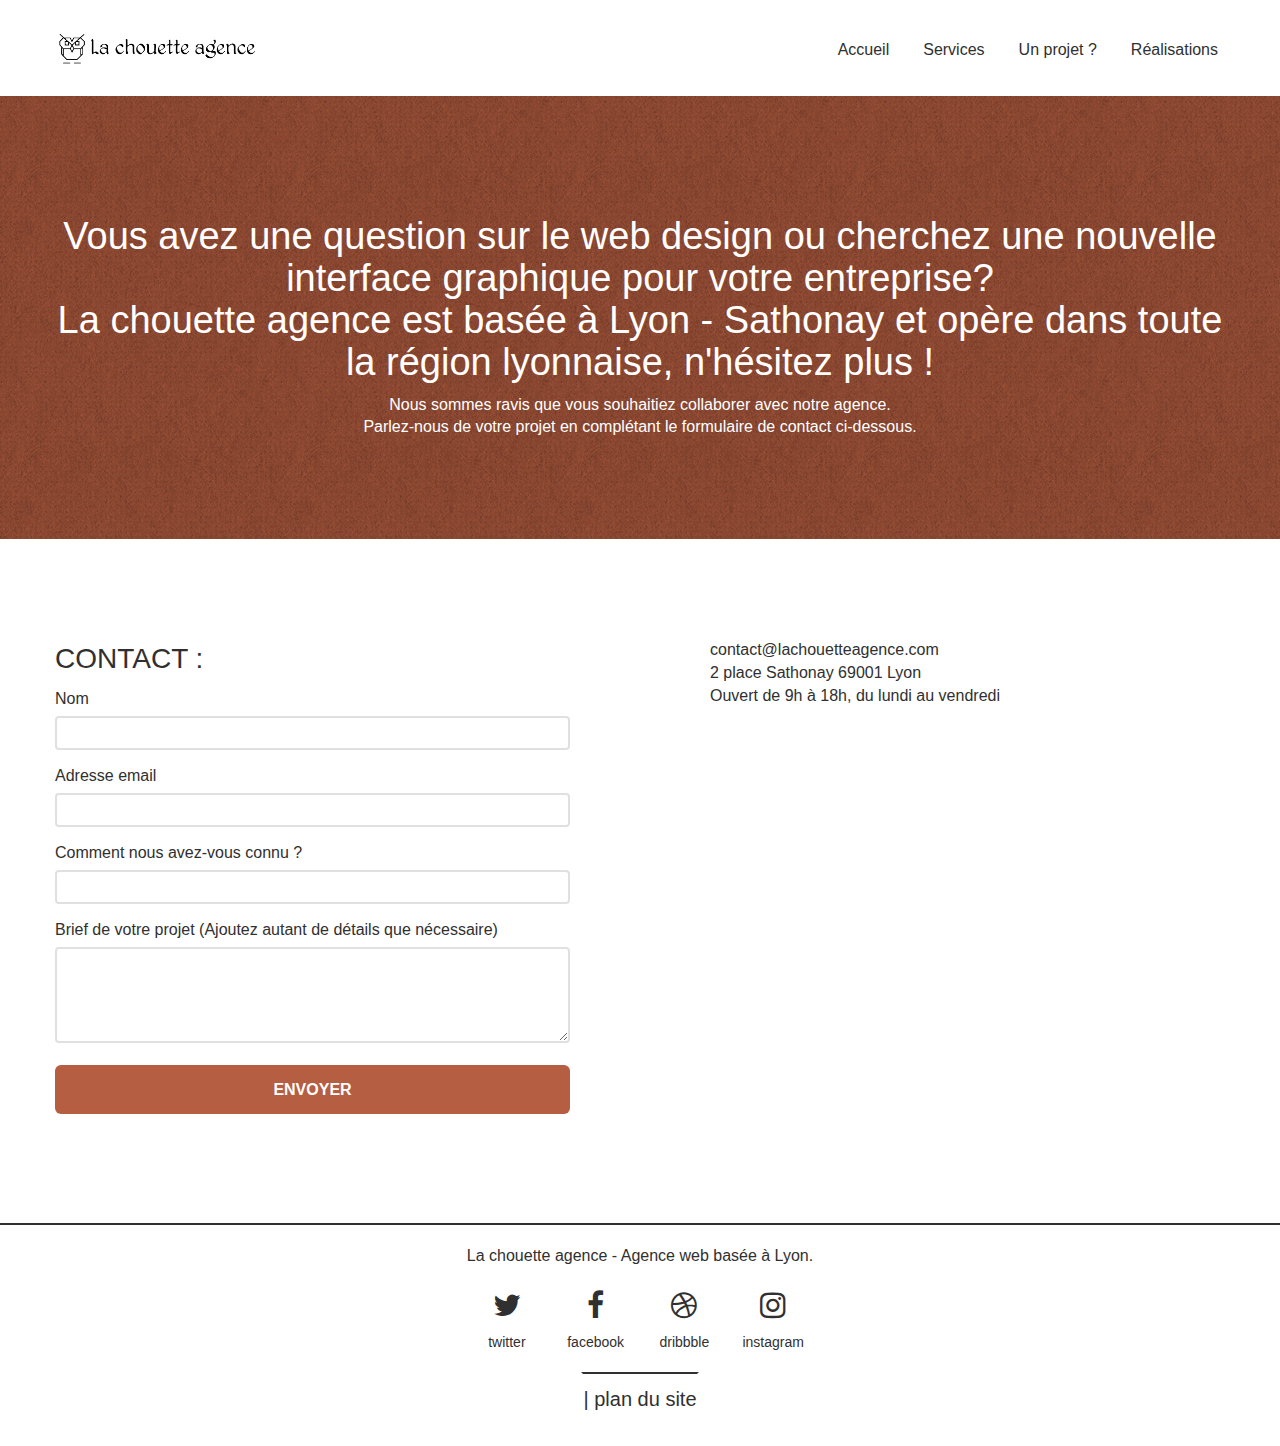
==== contact.html @ 2b58753a "responsive of social media icons in the footer" ====
<!doctype html>
<html lang="fr">
<head>
	<meta charset="utf-8">
	<meta name="description" content="Votre entreprise de web design à lyon - l'agence d'experts en communication graphique basée à Lyon Sathonay">
	<meta property="og:title" content="La Chouette Agence" />
	<meta name="viewport" content="width=device-width, initial-scale=1.0, viewport-fit=cover">
	<link rel="shortcut icon" type="image/png" href="favicon.jpg">
	
	<!--<link rel="canonical" href="">-->

	<link rel="stylesheet" type="text/css" href="./css/bootstrap.min.css">
	<link rel="stylesheet" type="text/css" href="style.min.css">
	<link rel="stylesheet" type="text/css" href="./css/font-awesome.css">
	<link rel="stylesheet" type="text/css" href="./css/et-line.css">


	<script src="./js/jquery-2.1.0.min.js" defer></script>
	<script src="./js/bootstrap.min.js" defer></script>
	<script src="./js/blocs.min.js" defer></script>
	<script src="./js/jquery.touchSwipe.min.js" defer></script>
	<script src="./js/gmaps.min.js" defer></script>
	<script src="./js/jqBootstrapValidation.min.js" defer></script>
	<script src="./js/formHandler.min.js" defer></script>

	<title>La chouette Agence - web design Lyon Sathonay - contact</title>
    
<!-- Analytics -->
<!-- Global site tag (gtag.js) - Google Analytics -->
<script async src="https://www.googletagmanager.com/gtag/js?id=UA-196522790-1"></script>
<script>
  window.dataLayer = window.dataLayer || [];
  function gtag(){dataLayer.push(arguments);}
  gtag('js', new Date());

  gtag('config', 'UA-196522790-1');
</script>
<!-- Analytics END -->
    
</head>
<body>
	<!-- Principal conteneur -->
	<div class="page-container">
		
		<!-- bloc-0 -->
		<div class="bloc bgc-white l-bloc " id="bloc-0">
			<div class="container bloc-sm">
				<nav class="navbar row">
					<div class="navbar-header">
						<a class="navbar-brand focused" href="index.html"><img src="img/la-chouette-agence.png" alt="logo de La chouette agence" height="40" /></a>
						<button id="nav-toggle" type="button" class="ui-navbar-toggle navbar-toggle" data-toggle="collapse" data-target=".navbar-1">
							<span class="sr-only">Toggle navigation</span><span class="icon-bar"></span><span class="icon-bar"></span><span class="icon-bar"></span>
						</button>
					</div>
					<div class="collapse navbar-collapse navbar-1 special-dropdown-nav">
						<ul class="site-navigation nav navbar-nav">
							<li>
								<a class="focused" href="index.html" nofollow>Accueil</a> <!--/*et non index.html*/-->
							</li>
							<li>
								<a class="focused" href="index.html#services" nofollow>Services</a> <!--changer class-->
							</li>
							<li>
								<a class="focused" href="index.html#bloc-3-what-i-do" nofollow>Un projet ?</a> <!--changer class-->
							</li>
							<li>
								<a class="focused" href="index.html#realisations" nofollow>Réalisations</a> <!--changer class-->
							</li>
						</ul>
					</div>
				</nav>
			</div>
		</div>
		<!-- bloc-0 END -->

		<!-- bloc-6 -->
		<div class="bloc bg-dots-bg bg-repeat bgc-atomic-tangerine--color d-bloc bloc-bg-texture texture-paper" id="bloc-6">
			<div class="container bloc-lg">
				<div class="row">
					<div class="col-sm-12">
						<h1 class="text-center hero-bloc-text tc-image">
							Vous avez une question sur le web design ou cherchez une nouvelle interface graphique pour votre entreprise?
							<br>
							La chouette agence est basée à Lyon - Sathonay et opère dans toute la région lyonnaise, n'hésitez plus !
						</h1>
						<p class="text-center mg-lg tc-image tight-width-whitespace">
							Nous sommes ravis que vous souhaitiez collaborer avec notre agence.<br>
							Parlez-nous de votre projet en complétant le formulaire de contact ci-dessous.
						</p>
					</div>
				</div>
			</div>
		</div>
		<!-- bloc-6 END -->

		<!-- bloc-7 -->
		<main class="main">
			<section class="bloc bgc-white l-bloc" id="bloc-7">
				<div class="container bloc-lg">
					<div class="row">
						<div class="formulaire-contact col-sm-6">
							<form id="form_1" novalidate success-msg="Your message has been sent." fail-msg="Sorry it seems that our mail server is not responding, Sorry for the inconvenience!">
								<h2 class="prise-contact">CONTACT :</h2>
								<div class="form-group">
									<label>
										Nom
									</label>
									<input id="name" class="form-control" required />
								</div>
								<div class="form-group">
									<label>
										Adresse email
									</label>
									<input id="email" class="form-control" type="email" required />
								</div>
								<div class="form-group">
									<label>
										Comment nous avez-vous connu ?
									</label>
									<input class="form-control" type="text" id="input_504" />
								</div>
								<div class="form-group">
									<label>
										Brief de votre projet (Ajoutez autant de détails que nécessaire)<br>
									</label><textarea id="message" class="form-control" rows="4" cols="50"
										required></textarea>
								</div> 
								<button class="bloc-button btn btn-lg btn-block cta-hero btn-atomic-tangerine"
									type="submit">
									Envoyer
								</button>
							</form>
						</div>
						<div class="info-adresse col-sm-6">
							<p>
								contact@lachouetteagence.com<br>2 place Sathonay 69001 Lyon<br>Ouvert de 9h à 18h, du lundi au vendredi<br>
							</p>
							<iframe src="https://www.google.com/maps/embed?pb=!1m14!1m8!1m3!1d11132.332545290648!2d4.8301673!3d45.7695241!3m2!1i1024!2i768!4f13.1!3m3!1m2!1s0x0%3A0x8c012cddde39e0c!2sLA%20chouette%20agence!5e0!3m2!1sfr!2sfr!4v1621764929685!5m2!1sfr!2sfr" width="400" height="400" style="border:0;" allowfullscreen="" loading="lazy"></iframe>
						</div>
					</div>
				</div>
			</section>
		</main>
		<!-- bloc-7 END -->

		<!-- ScrollToTop Button -->
		<a id="white" class="bloc-button btn btn-d scrollToTop" onclick="scrollToTarget('1')"><span class="fa fa-chevron-up"></span></a>
		<!-- ScrollToTop Button END-->


		<!-- Footer - bloc-8 -->
		<footer class="bloc bgc-atomic-tangerine d-bloc" id="bloc-8">
			<div class="container bloc-sm">
				<div class="row">
					<div class="col-sm-12">
						<p class="text-center">
							La chouette agence - Agence web basée à Lyon.<br>
						</p>
						<div class="row row-no-gutters social">
							<div class="col-sm-3">
								<div class="text-center">
									<a id="twitter" class="social" href="https://twitter.com/?lang=fr">
										<span class="fa fa-twitter icon-md"></span>twitter</a>
								</div>
							</div>
							<div class="col-sm-3">
								<div class="text-center">
									<a id="facebook" class="social" href="https://www.facebook.com/">
										<span class="fa fa-facebook icon-md"></span>facebook</a>
								</div>
							</div>
							<div class="col-sm-3">
								<div class="text-center">
									<a id="dribbble" class="social" href="https://dribbble.com/">
										<span class="fa fa-dribbble icon-md"></span>dribbble</a>
								</div>
							</div>
							<div class="col-sm-3">
								<div class="text-center">
									<a id="instagram" class="social" href="https://www.instagram.com/">
										<span class="fa fa-instagram icon-md"></span>instagram</a>
								</div>
							</div>
						</div>
						<div class="sitemap row"> <!--changer class-->
							<div class="col-sm-12"> <!--changer nb col-->
								<a id="sitemap" class="focused" href="https://dribbble.com/">| plan du site</a>
							</div>
						</div>
					</div>
				</div>
			</div>
		</footer>
		<!-- Footer - bloc-8 END -->

	</div>
	<!-- Principal conteneur END -->
    

</body>
</html>
---- style.min.css ----
body{margin:0;padding:0;background:#FFF;overflow-x:hidden;-webkit-font-smoothing:antialiased;-moz-osx-font-smoothing:grayscale}a,button{transition:all .3s ease-in-out;outline:none!important}a:hover{text-decoration:none;cursor:pointer}.focused{border:2px solid #fff;border-radius:10px}.focused:focus{border:2px solid #303030;border-radius:10px}#page-loading-blocs-notifaction{position:fixed;top:0;bottom:0;width:100%;z-index:100000;background:#FFF url(img/pageload-spinner.gif) no-repeat center center}.bloc{width:100%;clear:both;background:50% 50% no-repeat;padding:0 50px;-webkit-background-size:cover;-moz-background-size:cover;-o-background-size:cover;background-size:cover;position:relative}.bloc .container{padding-left:0;padding-right:0}.bloc-lg{padding:100px 50px}.formulaire-contact{padding-right:70px}.info-adresse{padding-left:70px}.bloc-md{padding:50px}.bloc-sm{padding:20px 50px}.bg-center,.bg-l-edge,.bg-r-edge,.bg-t-edge,.bg-b-edge,.bg-tl-edge,.bg-bl-edge,.bg-tr-edge,.bg-br-edge,.bg-repeat{-webkit-background-size:auto!important;-moz-background-size:auto!important;-o-background-size:auto!important;background-size:auto!important}.bg-repeat{background:repeat}.bg-t-edge{background:top no-repeat}.bloc-bg-texture::before{content:"";background-size:2px 2px;position:absolute;top:0;bottom:0;left:0;right:0}.texture-paper::before{background:url(img/texture-paper.png);background-size:280px 280px}.b-parallax{background-attachment:fixed}.d-bloc button:hover{color:rgba(255,255,255,.9)}.d-bloc .a-btn,.d-bloc .navbar a,.d-bloc .navbar-brand,.d-bloc a .icon-sm,.d-bloc a .icon-md,.d-bloc a .icon-lg,.d-bloc a .icon-xl,.d-bloc h1 a,.d-bloc h2 a,.d-bloc h3 a,.d-bloc h4 a,.d-bloc h5 a,.d-bloc h6 a,.d-bloc p a{color:#303030}.d-bloc .a-btn:hover,.d-bloc .navbar a:hover,.d-bloc .navbar-brand:hover,.d-bloc a:hover .icon-sm,.d-bloc a:hover .icon-md,.d-bloc a:hover .icon-lg,.d-bloc a:hover .icon-xl,.d-bloc h1 a:hover,.d-bloc h2 a:hover,.d-bloc h3 a:hover,.d-bloc h4 a:hover,.d-bloc h5 a:hover,.d-bloc h6 a:hover,.d-bloc p a:hover{color:#B65E41}.d-bloc a .icon-sm,.d-bloc a .icon-md,.d-bloc a .icon-lg,.d-bloc a .icon-xl{border:solid 2px transparent;border-radius:50%;padding:1rem}.d-bloc a .fa.fa-twitter{padding-right:11px;padding-left:11px}.d-bloc a .fa.fa-facebook{padding-right:16px;padding-left:16px}.d-bloc a .fa.fa-dribbble,.d-bloc a .fa.fa-instagram{padding-right:12px;padding-left:12px}footer{border-top:2px solid #303030}.sitemap .col-sm-12{display:flex;justify-content:center;font-size:20px;line-height:50px;margin-top:20px}#sitemap{color:#303030;border-top:2px solid #303030;border-radius:0}#sitemap:hover{font-weight:600;color:#B65E41;transition:all 300ms ease-in-out}.d-bloc a:hover .icon-sm,.d-bloc a:hover .icon-md,.d-bloc a:hover .icon-lg,.d-bloc a:hover .icon-xl{border:solid 2px;transition:300ms ease-in-out}.d-bloc a:focus .icon-sm,.d-bloc a:focus .icon-md,.d-bloc a:focus .icon-lg,.d-bloc a:focus .icon-xl{border:solid 2px;transition:300ms ease-in-out;color:#B65E41}.d-bloc .navbar-toggle .icon-bar{background:rgba(255,255,255,1)}.d-bloc .btn-wire,.d-bloc .btn-wire:hover{color:rgba(255,255,255,1);border-color:rgba(255,255,255,1)}.d-bloc .panel{color:rgba(0,0,0,.5)}.d-bloc .panel button:hover{color:rgba(0,0,0,.7)}.d-bloc .panel icon{border-color:rgba(0,0,0,.7)}.d-bloc .panel .divider-h span{border-color:rgba(0,0,0,.1)}.d-bloc .panel .a-btn{color:rgba(0,0,0,.6)}.d-bloc .panel .a-btn:hover{color:rgba(0,0,0,1)}.d-bloc .panel .btn-wire,.d-bloc .panel .btn-wire:hover{color:rgba(0,0,0,.7);border-color:rgba(0,0,0,.3)}.d-bloc .panel,.l-bloc{color:rgba(0,0,0,.5)}.d-bloc .panel button:hover,.l-bloc button:hover{color:rgba(0,0,0,.7)}.l-bloc .icon-round,.l-bloc .icon-square,.l-bloc .icon-rounded,.l-bloc .icon-semi-rounded-a,.l-bloc .icon-semi-rounded-b{border-color:rgba(0,0,0,.7)}.d-bloc .panel .divider-h span,.l-bloc .divider-h span{border-color:rgba(0,0,0,.1)}.d-bloc .panel .a-btn,.l-bloc .a-btn,.l-bloc .navbar a,.l-bloc .navbar-brand,.l-bloc a .icon-sm,.l-bloc a .icon-md,.l-bloc a .icon-lg,.l-bloc a .icon-xl,.l-bloc h1 a,.l-bloc h2 a,.l-bloc h3 a,.l-bloc h4 a,.l-bloc h5 a,.l-bloc h6 a,.l-bloc p a{color:rgba(0,0,0,.6)}.d-bloc .panel .a-btn:hover,.l-bloc .a-btn:hover,.l-bloc .navbar a:hover,.l-bloc .navbar-brand:hover,.l-bloc a:hover .icon-sm,.l-bloc a:hover .icon-md,.l-bloc a:hover .icon-lg,.l-bloc a:hover .icon-xl,.l-bloc h1 a:hover,.l-bloc h2 a:hover,.l-bloc h3 a:hover,.l-bloc h4 a:hover,.l-bloc h5 a:hover,.l-bloc h6 a:hover,.l-bloc p a:hover{color:rgba(0,0,0,1)}.l-bloc .navbar-toggle .icon-bar{color:rgba(0,0,0,.6)}.d-bloc .panel .btn-wire,.d-bloc .panel .btn-wire:hover,.l-bloc .btn-wire,.l-bloc .btn-wire:hover{color:rgba(0,0,0,.7);border-color:rgba(0,0,0,.3)}.voffset{margin-top:30px}.voffset-lg{margin-top:80px}.row-no-gutters{margin-right:0;margin-left:0}.row.row-no-gutters>[class^="col-"],.row.row-no-gutters>[class*=" col-"]{padding-right:0;padding-left:0}#bloc-1-hero h1{font-size:32px}.navbar{margin-bottom:0;z-index:1}.navbar-brand{height:auto;padding:3px 15px;font-size:25px;font-weight:400;font-weight:600;line-height:44px}.navbar-brand img{max-height:200px;margin:0 5px 0 0;display:inline-block;height:40px;border-bottom:#fff solid 3px}.navbar-brand img:hover{border-bottom:#000 solid 3px}.navbar-brand img[src$=svg]{min-width:100px}.nav-center .navbar-brand img{margin:0}.navbar .nav{padding-top:2px;margin-right:-16px;float:right;z-index:1}.navbar-nav li{border-bottom:solid 2px #fff}.navbar-nav li:hover{border-bottom:solid 2px}.nav>li{float:left;margin-top:4px;font-size:16px}.navbar-nav .open .dropdown-menu>li>a{text-align:inherit}.nav>li a:hover,.nav>li a:focus{background:transparent}.navbar-toggle{margin:10px 10px 0 0;border:0}.navbar-toggle:hover{background:transparent!important}.navbar-toggle .icon-bar{background-color:rgba(0,0,0,.5);width:26px}.nav-invert .navbar .nav{float:left}.nav-invert .navbar-header,.nav-invert .navbar-brand{float:right;position:relative;z-index:2}@media (min-width:768px){.site-navigation{position:absolute;top:50%;right:20px;transform:translate(0,-50%);-webkit-transform:translateY(-50%)}.nav>li .dropdown-menu a,.nav>li .dropdown-menu a:hover{color:#303030}.nav-invert .site-navigation{left:0;right:0}.nav-center{text-align:center}.nav-center .navbar-header{width:100%}.nav-center .navbar-header,.nav-center .navbar-brand,.nav-center .nav>li{float:none;display:inline-block}.nav-center .site-navigation{position:relative;width:100%;right:0;margin-right:0;margin-top:20px}.nav-center.mini-nav .navbar-toggle{float:none;margin:10px auto 0}}.nav>li>.dropdown a{background:none!important;display:block;padding:14px 15px}nav .caret{margin:0 5px}.dropdown-menu .dropdown-menu{top:-8px;left:100%}.dropdown-menu .dropmenu-flow-right{top:100%;left:0;margin-left:-1px;border-top-left-radius:0;border-top-right-radius:0}.dropdown-menu .dropdown span{border:4px solid #000;border-top-color:transparent;border-right-color:transparent;border-bottom-color:transparent;margin:6px -5px 0 0!important;float:right}.mg-md{margin-top:10px;margin-bottom:20px}#h2{font-size:28px;color:#B65E41!important;font-weight:600!important}#text-center{color:#B65E41!important;font-size:20px}.mg-lg{margin-top:10px;margin-bottom:40px}.btn{margin:0 5px 5px 0}.btn.pull-right{margin:0 0 5px 5px}.btn-d,.btn-d:hover,.btn-d:focus{color:#FFF;background:rgba(0,0,0,.3)}button{outline:none!important}.purpose{font-size:22px;margin:auto;width:65%}.quote{quotes:none;font-size:20px;font-style:italic;color:#303030}cite{font-style:normal;font-size:initial}.btn-rd{border-radius:40px}.btn-clean{border:1px solid rgba(0,0,0,.08);border-bottom-color:rgba(0,0,0,.1);text-shadow:0 1px 0 rgba(0,0,1,.1);box-shadow:0 1px 3px rgba(0,0,1,.25),inset 0 1px 0 0 rgba(255,255,255,.15)}.icon-md{font-size:30px!important}.icon-lg{font-size:60px!important}.sm-shadow{text-shadow:0 1px 2px rgba(0,0,0,.3)}.panel-sq,.panel-sq .panel-heading,.panel-sq .panel-footer{border-radius:0}.panel-rd{border-radius:30px}.panel-rd .panel-heading{border-radius:29px 29px 0 0}.panel-rd .panel-footer{border-radius:0 0 29px 29px}.form-control{border-color:rgba(0,0,0,.1);box-shadow:none}.scrollToTop{width:40px;height:40px;position:fixed;bottom:20px;right:20px;opacity:0;z-index:500;transition:all .3s ease-in-out;background-color:#B65E41;border:solid 2px #fff}.scrollToTop:hover{background-color:#EEC66C}.scrollToTop:focus{background-color:#EEC66C}.scrollToTop span{margin-top:6px}.showScrollTop{font-size:14px;opacity:1}a[data-lightbox]{position:relative;display:block;text-align:center}a[data-lightbox]:hover::before{content:"+";font-family:"HelveticaNeue-Light","Helvetica Neue Light","Helvetica Neue",Helvetica,Arial;font-size:32px;width:50px;height:50px;margin-left:-25px;border-radius:50%;background:rgba(0,0,0,.6);color:#FFF;font-weight:100;z-index:1;position:absolute;top:50%;transform:translateY(-50%);-webkit-transform:translateY(-50%)}a[data-lightbox]:hover img{opacity:.6;-webkit-animation-fill-mode:none;animation-fill-mode:none}a[data-lightbox]:focus img{opacity:.6;-webkit-animation-fill-mode:none;animation-fill-mode:none;border:#000 solid 5px}#lightbox-modal{display:flex;align-items:center}#lightbox-modal .modal-dialog{width:90%;max-width:900px;margin:0 auto 0}#lightbox-modal .modal-dialog img{max-height:90vh;margin:0 auto}.lightbox-caption{padding:20px;color:#FFF;background:rgba(0,0,0,.5);position:absolute;left:15px;right:15px;bottom:5px;text-align:center}.close-lightbox{color:#FFF;font-size:30px;position:absolute;top:20px;right:20px;z-index:20;background:rgba(0,0,0,.5);border:none;line-height:30px;padding:0 9px 5px;opacity:.3}.close-lightbox:hover,.next-lightbox:hover,.prev-lightbox:hover{opacity:1;color:#FFF}.next-lightbox,.prev-lightbox{font-size:20px;color:rgba(255,255,255,.9);background:rgba(0,0,0,.5);transition:all .2s ease-in-out;position:absolute;top:45%;z-index:1;opacity:.4}.next-lightbox{padding:6px 8px 1px 13px;right:25px}.prev-lightbox{padding:6px 13px 1px 10px;left:25px}.snapshot-lb .modal-body{padding-bottom:45px}.snapshot-lb .lightbox-caption{padding:0;color:rgba(0,0,0,.5);background:none}h1,h2,h3,h4,h5,h6,p,label,.btn,a{font-family:"helvetica";font-weight:400;color:#303030!important}.hero-bloc-text{font-size:38px}.hero-bloc-text-sub{font-size:36px}.statement-bloc-text{line-height:26px;font-style:italic;font-size:20px;text-align:center;font-weight:lighter;max-width:520px;margin:auto auto auto auto}p{font-size:16px}.prise-contact{margin:0 0 10px;color:#303030!important}.tight-width-whitespace{max-width:600px;margin:auto auto auto auto}.h1{font-size:20px;font-family:"Open Sans"}.cta-hero{margin-top:22px;color:#FFFFFF!important;text-transform:uppercase;padding:12px 28px 12px 28px;font-size:16px;font-weight:700}.social{max-width:355px;margin:auto auto auto auto}h2{font-size:28px;line-height:1.4em}h3{font-size:15px;text-transform:uppercase;font-weight:700;color:#303030!important}.med-width-whitespace{max-width:800px;margin:auto auto auto auto;box-shadow:0 0 0 #000}h1{color:#303030!important}h4{color:#303030!important}.icons{margin-bottom:14px;margin-top:24px}.white{color:#FFFFFF!important}#white{color:#ffffff!important}#white:hover{color:#303030!important}.portfolio-thumb{margin-bottom:24px}.portfolio-row{margin-bottom:44px;margin-top:50px}.portfolio-row .portfolio-thumb{margin:auto}.avatar{box-shadow:0 4px 9px rgba(0,0,0,.3)}.black-background{background-color:#000;padding:40px 40px 40px 40px}.grey-background{background-color:#303030;padding:40px 40px 40px 40px}.bold-link{font-weight:900;text-decoration:underline!important}.bgc-white{background-color:#FFF}.bgc-atomic-tangerine{background-color:#fff}.bgc-atomic-tangerine--color{background-color:#B65E41}.tc-white{color:#B65E41!important;font-weight:600}.tc-image{color:#fff!important}.btn-atomic-tangerine{background:#B65E41;color:#FFFFFF!important;border:solid 2px transparent}.btn-atomic-tangerine:hover{background:#EEC66C!important;color:#303030!important;border:solid 2px #fff}.btn-atomic-tangerine:focus{background:#EEC66C!important;color:#303030!important;border:solid 2px #fff}.ltc-white{color:#FFFFFF!important}.ltc-white:hover{color:#cccccc!important}.ltc-atomic-tangerine{color:#B65E41!important}.ltc-atomic-tangerine:hover{color:#B65E41!important}.icon-dark-slate-blue{color:#364577!important;border-color:#364577!important}.bg-dots-bg{background-image:url(img/dots-bg.png)}.bg-banniere{background-image:url(img/la-chouette-agence-banniere.jpg)}.bg-presentation{background-image:url(img/image-de-presentation.jpg)}#form_1{font-size:16px}#form_1 input,#form_1 textarea{border:2px solid #E0E0E0}#form_1 input:focus,#form_1 textarea:focus{box-shadow:inset 0 1px 1px 0 rgba(0,0,0,1),0 0 3px 3px rgba(27,117,188,.5)}@media (max-width:1024px){.bloc{padding-left:20px;padding-right:20px}.bloc.full-width-bloc,.bloc-tile-2.full-width-bloc .container,.bloc-tile-3.full-width-bloc .container,.bloc-tile-4.full-width-bloc .container{padding-left:0;padding-right:0}}@media (max-width:992px) and (min-width:768px){.navbar .nav{max-width:80%}.nav-center.navbar .nav{max-width:100%}}@media only screen and (min-width:768px) and (max-width:1024px) and (orientation:landscape){.b-parallax{background-attachment:scroll}}@media only screen and (min-width:1024px) and (max-width:1366px) and (-webkit-min-pixel-ratio:1.5){.b-parallax{background-attachment:scroll}}@media (max-width:991px){.container{width:100%}.b-parallax{background-attachment:scroll}.page-container,#hero-bloc{overflow-x:hidden;position:relative}.bloc{padding-left:constant(safe-area-inset-left);padding-right:constant(safe-area-inset-right)}.bloc-group,.bloc-group .bloc{display:block;width:100%}.bloc-fill-screen .fill-bloc-top-edge,.bloc-fill-screen .fill-bloc-bottom-edge{padding:0 20px;padding-left:constant(safe-area-inset-left);padding-right:constant(safe-area-inset-right)}}@media (max-width:767px){.page-container{overflow-x:hidden;position:relative}h1,h2,h3,h4,h5,h6,p,#disqus_thread{padding-left:10px!important;padding-right:10px!important}.b-parallax{background-attachment:scroll}.navbar .nav{padding-top:0;border-top:1px solid rgba(0,0,0,.2);float:none!important}.navbar.row{margin-left:0;margin-right:0}.site-navigation{position:inherit;transform:none;-webkit-transform:none;-ms-transform:none}.nav>li{margin-top:0;border-bottom:1px solid rgba(0,0,0,.1);background:rgba(0,0,0,.05);text-align:left;padding-left:15px;width:100%}.nav>li:hover{background:rgba(0,0,0,.08)}.dropdown .dropdown a .caret{float:none;margin:5px 0 0 10px!important;border:4px solid #000;border-bottom-color:transparent;border-right-color:transparent;border-left-color:transparent}#hero-bloc .navbar .nav{background:rgba(0,0,0,.8)}#hero-bloc .navbar .nav a{color:rgba(255,255,255,.6)}.hero{padding:50px 0}.hero-nav{left:-1px;right:-1px}.navbar-collapse{padding:0;overflow-x:hidden;-webkit-box-shadow:none;box-shadow:none}.navbar-brand img{max-height:40px;width:auto}.nav-invert .navbar-header{float:none;width:100%}.nav-invert .navbar-toggle{float:left;margin-left:10px}.bloc{padding-left:0;padding-right:0}.bloc-xxl,.bloc-xl,.bloc-lg{padding:40px 0}.bloc-sm,.bloc-md{padding-left:0;padding-right:0}.bloc-tile-2 .container,.bloc-tile-3 .container,.bloc-tile-4 .container,.bloc-fill-screen .fill-bloc-top-edge,.bloc-fill-screen .fill-bloc-bottom-edge{padding-left:0;padding-right:0}.a-block{padding:0 10px}.btn-dwn{display:none}.voffset{margin-top:5px}.voffset-md{margin-top:20px}.voffset-lg{margin-top:30px}form{padding:5px}.close-lightbox{display:inline-block}.blocsapp-device-iphone5{background-size:216px 425px;padding-top:60px;width:216px;height:425px}.blocsapp-device-iphone5 img{width:180px;height:320px}}@media (max-width:400px){.bloc{padding-left:0;padding-right:0}}@media (max-width:767px){.bloc-mob-center-text{text-align:center}}
---- css/et-line.css ----
@font-face {
    font-family: et-line;
    src: url(../fonts/et-line.eot);
    src: url(../fonts/et-line.eot?#iefix) format('embedded-opentype'), url(../fonts/et-line.woff) format('woff'), url(../fonts/et-line.ttf) format('truetype'), url(../fonts/et-line.svg#et-line) format('svg');
    font-weight: 400;
    font-style: normal
}

.et-icon-adjustments,
.et-icon-alarmclock,
.et-icon-anchor,
.et-icon-aperture,
.et-icon-attachment,
.et-icon-bargraph,
.et-icon-basket,
.et-icon-beaker,
.et-icon-bike,
.et-icon-book-open,
.et-icon-briefcase,
.et-icon-browser,
.et-icon-calendar,
.et-icon-camera,
.et-icon-caution,
.et-icon-chat,
.et-icon-circle-compass,
.et-icon-clipboard,
.et-icon-clock,
.et-icon-cloud,
.et-icon-compass,
.et-icon-desktop,
.et-icon-dial,
.et-icon-document,
.et-icon-documents,
.et-icon-download,
.et-icon-dribbble,
.et-icon-edit,
.et-icon-envelope,
.et-icon-expand,
.et-icon-facebook,
.et-icon-flag,
.et-icon-focus,
.et-icon-gears,
.et-icon-genius,
.et-icon-gift,
.et-icon-global,
.et-icon-globe,
.et-icon-googleplus,
.et-icon-grid,
.et-icon-happy,
.et-icon-hazardous,
.et-icon-heart,
.et-icon-hotairballoon,
.et-icon-hourglass,
.et-icon-key,
.et-icon-laptop,
.et-icon-layers,
.et-icon-lifesaver,
.et-icon-lightbulb,
.et-icon-linegraph,
.et-icon-linkedin,
.et-icon-lock,
.et-icon-magnifying-glass,
.et-icon-map,
.et-icon-map-pin,
.et-icon-megaphone,
.et-icon-mic,
.et-icon-mobile,
.et-icon-newspaper,
.et-icon-notebook,
.et-icon-paintbrush,
.et-icon-paperclip,
.et-icon-pencil,
.et-icon-phone,
.et-icon-picture,
.et-icon-pictures,
.et-icon-piechart,
.et-icon-presentation,
.et-icon-pricetags,
.et-icon-printer,
.et-icon-profile-female,
.et-icon-profile-male,
.et-icon-puzzle,
.et-icon-quote,
.et-icon-recycle,
.et-icon-refresh,
.et-icon-ribbon,
.et-icon-rss,
.et-icon-sad,
.et-icon-scissors,
.et-icon-scope,
.et-icon-search,
.et-icon-shield,
.et-icon-speedometer,
.et-icon-strategy,
.et-icon-streetsign,
.et-icon-tablet,
.et-icon-target,
.et-icon-telescope,
.et-icon-toolbox,
.et-icon-tools,
.et-icon-tools-2,
.et-icon-trophy,
.et-icon-tumblr,
.et-icon-twitter,
.et-icon-upload,
.et-icon-video,
.et-icon-wallet,
.et-icon-wine {
    font-family: et-line;
    speak: none;
    font-style: normal;
    font-weight: 400;
    font-variant: normal;
    text-transform: none;
    line-height: 1;
    -webkit-font-smoothing: antialiased;
    -moz-osx-font-smoothing: grayscale;
    display: inline-block
}

.et-icon-mobile:before {
    content: "\e000"
}

.et-icon-laptop:before {
    content: "\e001"
}

.et-icon-desktop:before {
    content: "\e002"
}

.et-icon-tablet:before {
    content: "\e003"
}

.et-icon-phone:before {
    content: "\e004"
}

.et-icon-document:before {
    content: "\e005"
}

.et-icon-documents:before {
    content: "\e006"
}

.et-icon-search:before {
    content: "\e007"
}

.et-icon-clipboard:before {
    content: "\e008"
}

.et-icon-newspaper:before {
    content: "\e009"
}

.et-icon-notebook:before {
    content: "\e00a"
}

.et-icon-book-open:before {
    content: "\e00b"
}

.et-icon-browser:before {
    content: "\e00c"
}

.et-icon-calendar:before {
    content: "\e00d"
}

.et-icon-presentation:before {
    content: "\e00e"
}

.et-icon-picture:before {
    content: "\e00f"
}

.et-icon-pictures:before {
    content: "\e010"
}

.et-icon-video:before {
    content: "\e011"
}

.et-icon-camera:before {
    content: "\e012"
}

.et-icon-printer:before {
    content: "\e013"
}

.et-icon-toolbox:before {
    content: "\e014"
}

.et-icon-briefcase:before {
    content: "\e015"
}

.et-icon-wallet:before {
    content: "\e016"
}

.et-icon-gift:before {
    content: "\e017"
}

.et-icon-bargraph:before {
    content: "\e018"
}

.et-icon-grid:before {
    content: "\e019"
}

.et-icon-expand:before {
    content: "\e01a"
}

.et-icon-focus:before {
    content: "\e01b"
}

.et-icon-edit:before {
    content: "\e01c"
}

.et-icon-adjustments:before {
    content: "\e01d"
}

.et-icon-ribbon:before {
    content: "\e01e"
}

.et-icon-hourglass:before {
    content: "\e01f"
}

.et-icon-lock:before {
    content: "\e020"
}

.et-icon-megaphone:before {
    content: "\e021"
}

.et-icon-shield:before {
    content: "\e022"
}

.et-icon-trophy:before {
    content: "\e023"
}

.et-icon-flag:before {
    content: "\e024"
}

.et-icon-map:before {
    content: "\e025"
}

.et-icon-puzzle:before {
    content: "\e026"
}

.et-icon-basket:before {
    content: "\e027"
}

.et-icon-envelope:before {
    content: "\e028"
}

.et-icon-streetsign:before {
    content: "\e029"
}

.et-icon-telescope:before {
    content: "\e02a"
}

.et-icon-gears:before {
    content: "\e02b"
}

.et-icon-key:before {
    content: "\e02c"
}

.et-icon-paperclip:before {
    content: "\e02d"
}

.et-icon-attachment:before {
    content: "\e02e"
}

.et-icon-pricetags:before {
    content: "\e02f"
}

.et-icon-lightbulb:before {
    content: "\e030"
}

.et-icon-layers:before {
    content: "\e031"
}

.et-icon-pencil:before {
    content: "\e032"
}

.et-icon-tools:before {
    content: "\e033"
}

.et-icon-tools-2:before {
    content: "\e034"
}

.et-icon-scissors:before {
    content: "\e035"
}

.et-icon-paintbrush:before {
    content: "\e036"
}

.et-icon-magnifying-glass:before {
    content: "\e037"
}

.et-icon-circle-compass:before {
    content: "\e038"
}

.et-icon-linegraph:before {
    content: "\e039"
}

.et-icon-mic:before {
    content: "\e03a"
}

.et-icon-strategy:before {
    content: "\e03b"
}

.et-icon-beaker:before {
    content: "\e03c"
}

.et-icon-caution:before {
    content: "\e03d"
}

.et-icon-recycle:before {
    content: "\e03e"
}

.et-icon-anchor:before {
    content: "\e03f"
}

.et-icon-profile-male:before {
    content: "\e040"
}

.et-icon-profile-female:before {
    content: "\e041"
}

.et-icon-bike:before {
    content: "\e042"
}

.et-icon-wine:before {
    content: "\e043"
}

.et-icon-hotairballoon:before {
    content: "\e044"
}

.et-icon-globe:before {
    content: "\e045"
}

.et-icon-genius:before {
    content: "\e046"
}

.et-icon-map-pin:before {
    content: "\e047"
}

.et-icon-dial:before {
    content: "\e048"
}

.et-icon-chat:before {
    content: "\e049"
}

.et-icon-heart:before {
    content: "\e04a"
}

.et-icon-cloud:before {
    content: "\e04b"
}

.et-icon-upload:before {
    content: "\e04c"
}

.et-icon-download:before {
    content: "\e04d"
}

.et-icon-target:before {
    content: "\e04e"
}

.et-icon-hazardous:before {
    content: "\e04f"
}

.et-icon-piechart:before {
    content: "\e050"
}

.et-icon-speedometer:before {
    content: "\e051"
}

.et-icon-global:before {
    content: "\e052"
}

.et-icon-compass:before {
    content: "\e053"
}

.et-icon-lifesaver:before {
    content: "\e054"
}

.et-icon-clock:before {
    content: "\e055"
}

.et-icon-aperture:before {
    content: "\e056"
}

.et-icon-quote:before {
    content: "\e057"
}

.et-icon-scope:before {
    content: "\e058"
}

.et-icon-alarmclock:before {
    content: "\e059"
}

.et-icon-refresh:before {
    content: "\e05a"
}

.et-icon-happy:before {
    content: "\e05b"
}

.et-icon-sad:before {
    content: "\e05c"
}

.et-icon-facebook:before {
    content: "\e05d"
}

.et-icon-twitter:before {
    content: "\e05e"
}

.et-icon-googleplus:before {
    content: "\e05f"
}

.et-icon-rss:before {
    content: "\e060"
}

.et-icon-tumblr:before {
    content: "\e061"
}

.et-icon-linkedin:before {
    content: "\e062"
}

.et-icon-dribbble:before {
    content: "\e063"
}
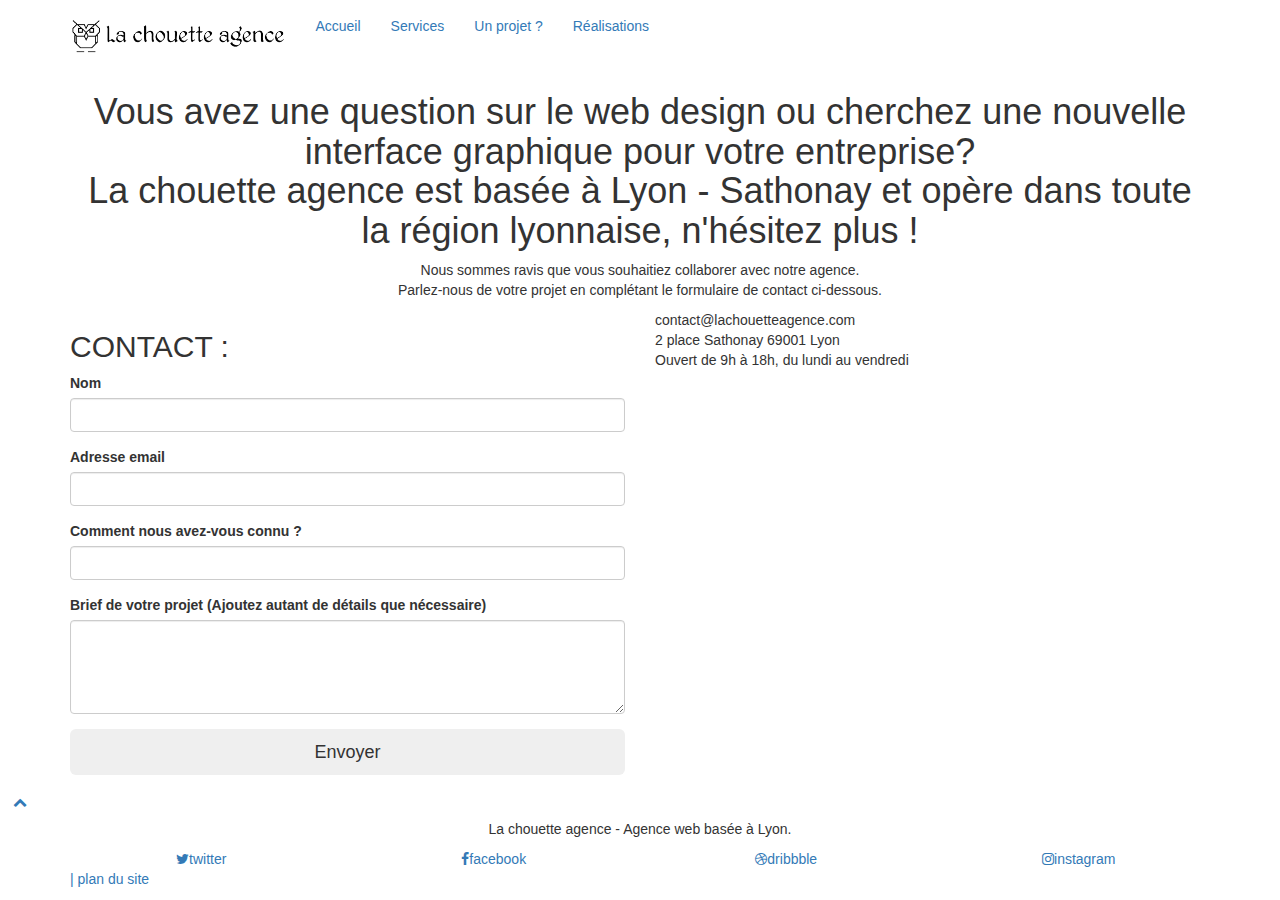
==== commit b17fe99c: "optimize best practice and FOIT (flash of invisible text)" ====
--- a/contact.html
+++ b/contact.html
@@ -10,9 +10,9 @@
 	<!--<link rel="canonical" href="">-->
 
 	<link rel="stylesheet" type="text/css" href="./css/bootstrap.min.css">
-	<link rel="stylesheet" type="text/css" href="style.min.css">
-	<link rel="stylesheet" type="text/css" href="./css/font-awesome.css">
-	<link rel="stylesheet" type="text/css" href="./css/et-line.css">
+	<link rel="stylesheet" type="text/css" href="style.mincss">
+	<link rel="stylesheet" type="text/css" href="./css/font-awesome.min.css">
+	<link rel="stylesheet" type="text/css" href="./css/et-line.min.css">
 
 
 	<script src="./js/jquery-2.1.0.min.js" defer></script>
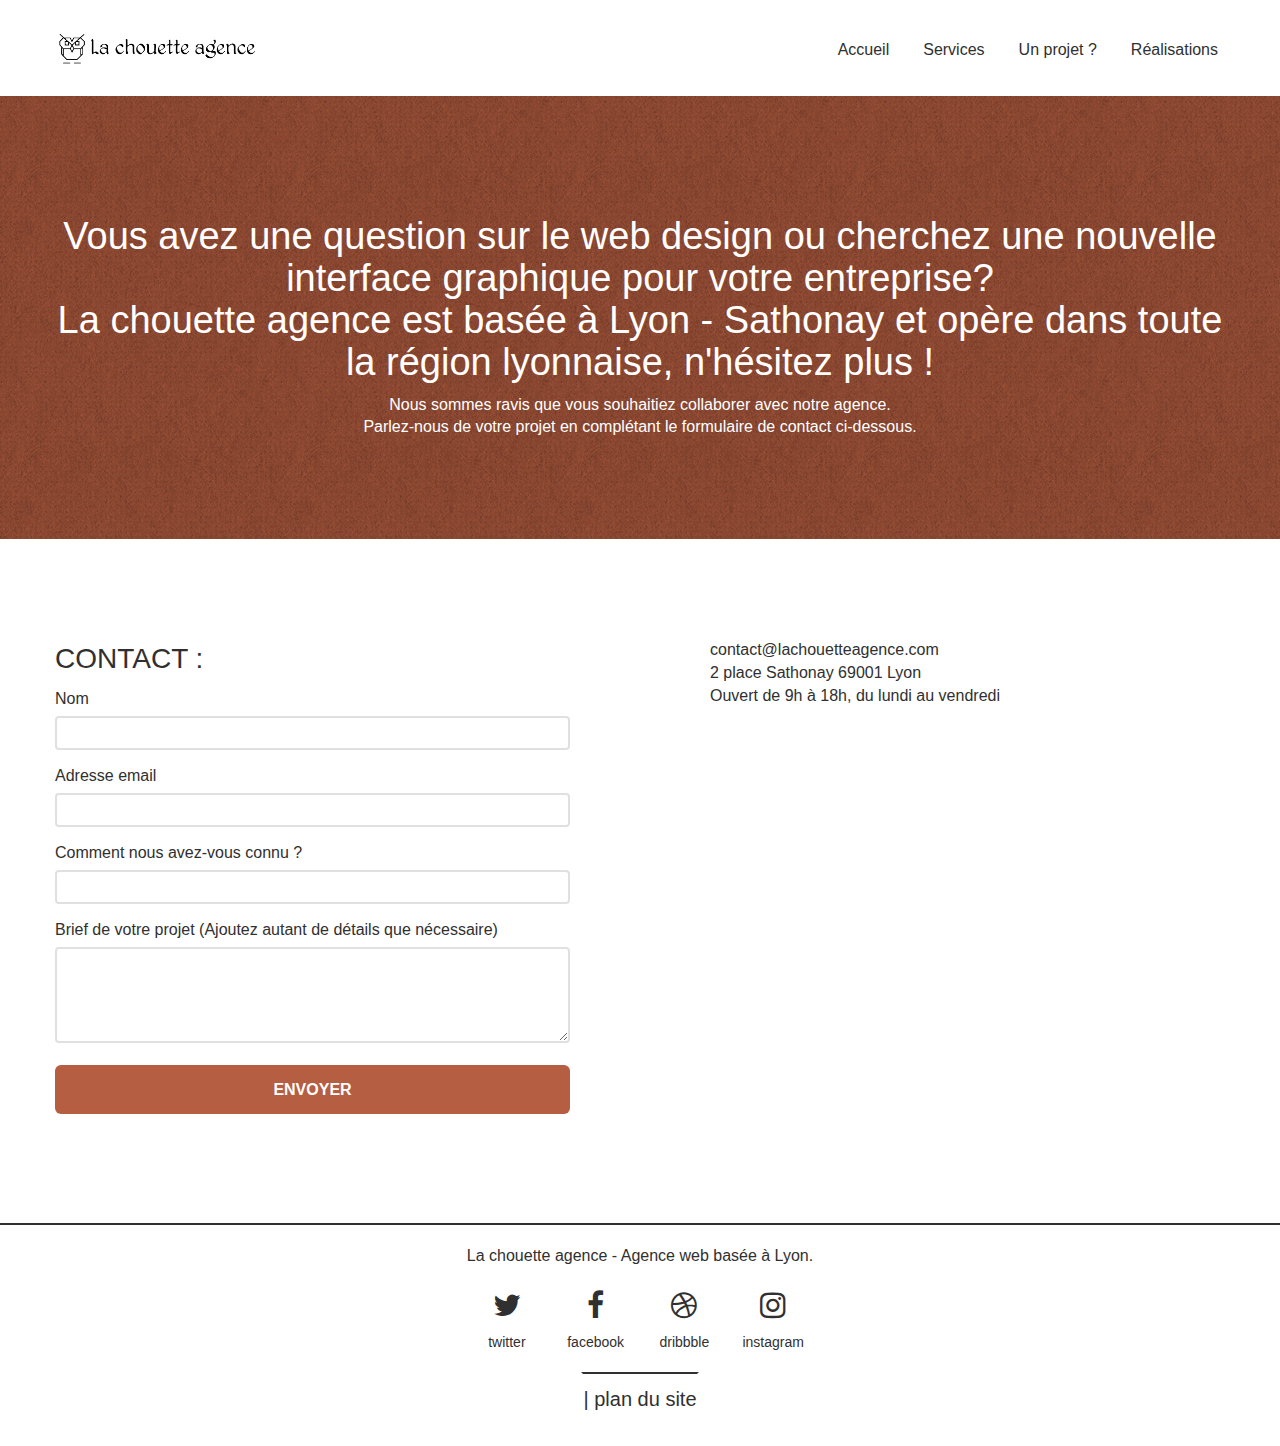
==== commit 96422a79: "correcting flexbox display bloc realisation" ====
--- a/contact.html
+++ b/contact.html
@@ -10,7 +10,7 @@
 	<!--<link rel="canonical" href="">-->
 
 	<link rel="stylesheet" type="text/css" href="./css/bootstrap.min.css">
-	<link rel="stylesheet" type="text/css" href="style.mincss">
+	<link rel="stylesheet" type="text/css" href="style.min.css">
 	<link rel="stylesheet" type="text/css" href="./css/font-awesome.min.css">
 	<link rel="stylesheet" type="text/css" href="./css/et-line.min.css">
 
@@ -97,7 +97,7 @@
 		<main class="main">
 			<section class="bloc bgc-white l-bloc" id="bloc-7">
 				<div class="container bloc-lg">
-					<div class="row">
+					<div class="row row-responsive">
 						<div class="formulaire-contact col-sm-6">
 							<form id="form_1" novalidate success-msg="Your message has been sent." fail-msg="Sorry it seems that our mail server is not responding, Sorry for the inconvenience!">
 								<h2 class="prise-contact">CONTACT :</h2>
--- a/style.min.css
+++ b/style.min.css
@@ -0,0 +1 @@
+body{margin:0;padding:0;background:#FFF;overflow-x:hidden;-webkit-font-smoothing:antialiased;-moz-osx-font-smoothing:grayscale}a,button{transition:all .3s ease-in-out;outline:none!important}a:hover{text-decoration:none;cursor:pointer}.focused{border:2px solid #fff;border-radius:10px}.focused:focus{border:2px solid #303030;border-radius:10px}#page-loading-blocs-notifaction{position:fixed;top:0;bottom:0;width:100%;z-index:100000;background:#FFF url(img/pageload-spinner.gif) no-repeat center center}.bloc{width:100%;clear:both;background:50% 50% no-repeat;padding:0 50px;-webkit-background-size:cover;-moz-background-size:cover;-o-background-size:cover;background-size:cover;position:relative}.bloc .container{padding-left:0;padding-right:0}.bloc-lg{padding:100px 50px}.formulaire-contact{padding-right:70px}.info-adresse{padding-left:70px}.bloc-md{padding:50px}.bloc-sm{padding:20px 50px}.bg-center,.bg-l-edge,.bg-r-edge,.bg-t-edge,.bg-b-edge,.bg-tl-edge,.bg-bl-edge,.bg-tr-edge,.bg-br-edge,.bg-repeat{-webkit-background-size:auto!important;-moz-background-size:auto!important;-o-background-size:auto!important;background-size:auto!important}.bg-repeat{background:repeat}.bg-t-edge{background:top no-repeat}.bloc-bg-texture::before{content:"";background-size:2px 2px;position:absolute;top:0;bottom:0;left:0;right:0}.texture-paper::before{background:url(img/texture-paper.png);background-size:280px 280px!important}.b-parallax{background-attachment:fixed}.d-bloc button:hover{color:rgba(255,255,255,.9)}.d-bloc .a-btn,.d-bloc .navbar a,.d-bloc .navbar-brand,.d-bloc a .icon-sm,.d-bloc a .icon-md,.d-bloc a .icon-lg,.d-bloc a .icon-xl,.d-bloc h1 a,.d-bloc h2 a,.d-bloc h3 a,.d-bloc h4 a,.d-bloc h5 a,.d-bloc h6 a,.d-bloc p a{color:#303030}.d-bloc .a-btn:hover,.d-bloc .navbar a:hover,.d-bloc .navbar-brand:hover,.d-bloc a:hover .icon-sm,.d-bloc a:hover .icon-md,.d-bloc a:hover .icon-lg,.d-bloc a:hover .icon-xl,.d-bloc h1 a:hover,.d-bloc h2 a:hover,.d-bloc h3 a:hover,.d-bloc h4 a:hover,.d-bloc h5 a:hover,.d-bloc h6 a:hover,.d-bloc p a:hover{color:#B65E41}.d-bloc a .icon-sm,.d-bloc a .icon-md,.d-bloc a .icon-lg,.d-bloc a .icon-xl{border:solid 2px transparent;border-radius:50%;padding:1rem}.d-bloc a .fa.fa-twitter{padding-right:11px;padding-left:11px}.d-bloc a .fa.fa-facebook{padding-right:16px;padding-left:16px}.d-bloc a .fa.fa-dribbble,.d-bloc a .fa.fa-instagram{padding-right:12px;padding-left:12px}footer{border-top:2px solid #303030}.sitemap .col-sm-12{display:flex;justify-content:center;font-size:20px;line-height:50px;margin-top:20px}#sitemap{color:#303030;border-top:2px solid #303030;border-radius:0}#sitemap:hover{font-weight:600;color:#B65E41;transition:all 300ms ease-in-out}.d-bloc a:hover .icon-sm,.d-bloc a:hover .icon-md,.d-bloc a:hover .icon-lg,.d-bloc a:hover .icon-xl{border:solid 2px;transition:300ms ease-in-out}.d-bloc a:focus .icon-sm,.d-bloc a:focus .icon-md,.d-bloc a:focus .icon-lg,.d-bloc a:focus .icon-xl{border:solid 2px;transition:300ms ease-in-out;color:#B65E41}.d-bloc .navbar-toggle .icon-bar{background:rgba(255,255,255,1)}.d-bloc .btn-wire,.d-bloc .btn-wire:hover{color:rgba(255,255,255,1);border-color:rgba(255,255,255,1)}.d-bloc .panel{color:rgba(0,0,0,.5)}.d-bloc .panel button:hover{color:rgba(0,0,0,.7)}.d-bloc .panel icon{border-color:rgba(0,0,0,.7)}.d-bloc .panel .divider-h span{border-color:rgba(0,0,0,.1)}.d-bloc .panel .a-btn{color:rgba(0,0,0,.6)}.d-bloc .panel .a-btn:hover{color:rgba(0,0,0,1)}.d-bloc .panel .btn-wire,.d-bloc .panel .btn-wire:hover{color:rgba(0,0,0,.7);border-color:rgba(0,0,0,.3)}.d-bloc .panel,.l-bloc{color:rgba(0,0,0,.5)}.d-bloc .panel button:hover,.l-bloc button:hover{color:rgba(0,0,0,.7)}.l-bloc .icon-round,.l-bloc .icon-square,.l-bloc .icon-rounded,.l-bloc .icon-semi-rounded-a,.l-bloc .icon-semi-rounded-b{border-color:rgba(0,0,0,.7)}.d-bloc .panel .divider-h span,.l-bloc .divider-h span{border-color:rgba(0,0,0,.1)}.d-bloc .panel .a-btn,.l-bloc .a-btn,.l-bloc .navbar a,.l-bloc .navbar-brand,.l-bloc a .icon-sm,.l-bloc a .icon-md,.l-bloc a .icon-lg,.l-bloc a .icon-xl,.l-bloc h1 a,.l-bloc h2 a,.l-bloc h3 a,.l-bloc h4 a,.l-bloc h5 a,.l-bloc h6 a,.l-bloc p a{color:rgba(0,0,0,.6)}.d-bloc .panel .a-btn:hover,.l-bloc .a-btn:hover,.l-bloc .navbar a:hover,.l-bloc .navbar-brand:hover,.l-bloc a:hover .icon-sm,.l-bloc a:hover .icon-md,.l-bloc a:hover .icon-lg,.l-bloc a:hover .icon-xl,.l-bloc h1 a:hover,.l-bloc h2 a:hover,.l-bloc h3 a:hover,.l-bloc h4 a:hover,.l-bloc h5 a:hover,.l-bloc h6 a:hover,.l-bloc p a:hover{color:rgba(0,0,0,1)}.l-bloc .navbar-toggle .icon-bar{color:rgba(0,0,0,.6)}.d-bloc .panel .btn-wire,.d-bloc .panel .btn-wire:hover,.l-bloc .btn-wire,.l-bloc .btn-wire:hover{color:rgba(0,0,0,.7);border-color:rgba(0,0,0,.3)}.voffset{margin-top:30px}.voffset-lg{margin-top:80px}.row-no-gutters{margin-right:0;margin-left:0}.row.row-no-gutters>[class^="col-"],.row.row-no-gutters>[class*=" col-"]{padding-right:0;padding-left:0}#bloc-1-hero h1{font-size:32px}.navbar{margin-bottom:0;z-index:1}.navbar-brand{height:auto;padding:3px 15px;font-size:25px;font-weight:400;font-weight:600;line-height:44px}.navbar-brand img{max-height:200px;margin:0 5px 0 0;display:inline-block;height:40px;border-bottom:#fff solid 3px}.navbar-brand img:hover{border-bottom:#000 solid 3px}.navbar-brand img[src$=svg]{min-width:100px}.nav-center .navbar-brand img{margin:0}.navbar .nav{padding-top:2px;margin-right:-16px;float:right;z-index:1}.navbar-nav li{border-bottom:solid 2px #fff}.navbar-nav li:hover{border-bottom:solid 2px}.nav>li{float:left;margin-top:4px;font-size:16px}.navbar-nav .open .dropdown-menu>li>a{text-align:inherit}.nav>li a:hover,.nav>li a:focus{background:transparent}.navbar-toggle{margin:10px 10px 0 0;border:0}.navbar-toggle:hover{background:transparent!important}.navbar-toggle .icon-bar{background-color:rgba(0,0,0,.5);width:26px}.nav-invert .navbar .nav{float:left}.nav-invert .navbar-header,.nav-invert .navbar-brand{float:right;position:relative;z-index:2}@media (min-width:768px){.site-navigation{position:absolute;top:50%;right:20px;transform:translate(0,-50%);-webkit-transform:translateY(-50%)}.nav>li .dropdown-menu a,.nav>li .dropdown-menu a:hover{color:#303030}.nav-invert .site-navigation{left:0;right:0}.nav-center{text-align:center}.nav-center .navbar-header{width:100%}.nav-center .navbar-header,.nav-center .navbar-brand,.nav-center .nav>li{float:none;display:inline-block}.nav-center .site-navigation{position:relative;width:100%;right:0;margin-right:0;margin-top:20px}.nav-center.mini-nav .navbar-toggle{float:none;margin:10px auto 0}}.nav>li>.dropdown a{background:none!important;display:block;padding:14px 15px}nav .caret{margin:0 5px}.dropdown-menu .dropdown-menu{top:-8px;left:100%}.dropdown-menu .dropmenu-flow-right{top:100%;left:0;margin-left:-1px;border-top-left-radius:0;border-top-right-radius:0}.dropdown-menu .dropdown span{border:4px solid #000;border-top-color:transparent;border-right-color:transparent;border-bottom-color:transparent;margin:6px -5px 0 0!important;float:right}.mg-md{margin-top:10px;margin-bottom:20px}#h2{font-size:28px;color:#B65E41!important;font-weight:600!important}#text-center{color:#B65E41!important;font-size:20px}.mg-lg{margin-top:10px;margin-bottom:40px}.btn{margin:0 5px 5px 0}.btn.pull-right{margin:0 0 5px 5px}.btn-d,.btn-d:hover,.btn-d:focus{color:#FFF;background:rgba(0,0,0,.3)}button{outline:none!important}.purpose{font-size:22px;margin:auto;width:65%}.quote{quotes:none;font-size:20px;font-style:italic;color:#303030}cite{font-style:normal;font-size:initial}.btn-rd{border-radius:40px}.btn-clean{border:1px solid rgba(0,0,0,.08);border-bottom-color:rgba(0,0,0,.1);text-shadow:0 1px 0 rgba(0,0,1,.1);box-shadow:0 1px 3px rgba(0,0,1,.25),inset 0 1px 0 0 rgba(255,255,255,.15)}.icon-md{font-size:30px!important}.icon-lg{font-size:60px!important}.sm-shadow{text-shadow:0 1px 2px rgba(0,0,0,.3)}.panel-sq,.panel-sq .panel-heading,.panel-sq .panel-footer{border-radius:0}.panel-rd{border-radius:30px}.panel-rd .panel-heading{border-radius:29px 29px 0 0}.panel-rd .panel-footer{border-radius:0 0 29px 29px}.form-control{border-color:rgba(0,0,0,.1);box-shadow:none}.scrollToTop{width:40px;height:40px;position:fixed;bottom:20px;right:20px;opacity:0;z-index:500;transition:all .3s ease-in-out;background-color:#B65E41;border:solid 2px #fff}.scrollToTop:hover{background-color:#EEC66C}.scrollToTop:focus{background-color:#EEC66C}.scrollToTop span{margin-top:6px}.showScrollTop{font-size:14px;opacity:1}a[data-lightbox]{position:relative;display:block;text-align:center}a[data-lightbox]:hover::before{content:"+";font-family:"HelveticaNeue-Light","Helvetica Neue Light","Helvetica Neue",Helvetica,Arial;font-size:32px;width:50px;height:50px;margin-left:-25px;border-radius:50%;background:rgba(0,0,0,.6);color:#FFF;font-weight:100;z-index:1;position:absolute;top:50%;transform:translateY(-50%);-webkit-transform:translateY(-50%)}a[data-lightbox]:hover img{opacity:.6;-webkit-animation-fill-mode:none;animation-fill-mode:none}a[data-lightbox]:focus img{opacity:.6;-webkit-animation-fill-mode:none;animation-fill-mode:none;border:#000 solid 5px}#lightbox-modal{display:flex;align-items:center}#lightbox-modal .modal-dialog{width:90%;max-width:900px;margin:0 auto 0}#lightbox-modal .modal-dialog img{max-height:90vh;margin:0 auto}.lightbox-caption{padding:20px;color:#FFF;background:rgba(0,0,0,.5);position:absolute;left:15px;right:15px;bottom:5px;text-align:center}.close-lightbox{color:#FFF;font-size:30px;position:absolute;top:20px;right:20px;z-index:20;background:rgba(0,0,0,.5);border:none;line-height:30px;padding:0 9px 5px;opacity:.3}.close-lightbox:hover,.next-lightbox:hover,.prev-lightbox:hover{opacity:1;color:#FFF}.next-lightbox,.prev-lightbox{font-size:20px;color:rgba(255,255,255,.9);background:rgba(0,0,0,.5);transition:all .2s ease-in-out;position:absolute;top:45%;z-index:1;opacity:.4}.next-lightbox{padding:6px 8px 1px 13px;right:25px}.prev-lightbox{padding:6px 13px 1px 10px;left:25px}.snapshot-lb .modal-body{padding-bottom:45px}.snapshot-lb .lightbox-caption{padding:0;color:rgba(0,0,0,.5);background:none}h1,h2,h3,h4,h5,h6,p,label,.btn,a{font-family:"helvetica";font-weight:400;color:#303030!important}.hero-bloc-text{font-size:38px}.hero-bloc-text-sub{font-size:36px}.statement-bloc-text{line-height:26px;font-style:italic;font-size:20px;text-align:center;font-weight:lighter;max-width:520px;margin:auto auto auto auto}p{font-size:16px}.prise-contact{margin:0 0 10px;color:#303030!important}.tight-width-whitespace{max-width:600px;margin:auto auto auto auto}.h1{font-size:20px;font-family:"Open Sans"}.cta-hero{margin-top:22px;color:#FFFFFF!important;text-transform:uppercase;padding:12px 28px 12px 28px;font-size:16px;font-weight:700}.social{max-width:355px;margin:auto auto auto auto}h2{font-size:28px;line-height:1.4em}h3{font-size:15px;text-transform:uppercase;font-weight:700;color:#303030!important}.med-width-whitespace{max-width:800px;margin:auto auto auto auto;box-shadow:0 0 0 #000}h1{color:#303030!important}h4{color:#303030!important}.icons{margin-bottom:14px;margin-top:24px}.white{color:#FFFFFF!important}#white{color:#ffffff!important}#white:hover{color:#303030!important}.portfolio-thumb{margin-bottom:24px;width:270px;height:270px}.portfolio-row{margin-bottom:44px;margin-top:50px}.portfolio-row .portfolio-thumb{margin:auto}.avatar{box-shadow:0 4px 9px rgba(0,0,0,.3)}.black-background{background-color:#000;padding:40px 40px 40px 40px}.grey-background{background-color:#303030;padding:40px 40px 40px 40px}.bold-link{font-weight:900;text-decoration:underline!important}.bgc-white{background-color:#FFF}.bgc-atomic-tangerine{background-color:#fff}.bgc-atomic-tangerine--color{background-color:#B65E41}.tc-white{color:#B65E41!important;font-weight:600}.tc-image{color:#fff!important}.btn-atomic-tangerine{background:#B65E41;color:#FFFFFF!important;border:solid 2px transparent}.btn-atomic-tangerine:hover{background:#EEC66C!important;color:#303030!important;border:solid 2px #fff}.btn-atomic-tangerine:focus{background:#EEC66C!important;color:#303030!important;border:solid 2px #fff}.ltc-white{color:#FFFFFF!important}.ltc-white:hover{color:#cccccc!important}.ltc-atomic-tangerine{color:#B65E41!important}.ltc-atomic-tangerine:hover{color:#B65E41!important}.icon-dark-slate-blue{color:#364577!important;border-color:#364577!important}.bg-dots-bg{background-image:url(img/dots-bg.png)}.bg-banniere{background-image:url(img/la-chouette-agence-banniere.jpg);background-size:100%}.bg-presentation{background-image:url(img/image-de-presentation.jpg)}#form_1{font-size:16px}#form_1 input,#form_1 textarea{border:2px solid #E0E0E0}#form_1 input:focus,#form_1 textarea:focus{box-shadow:inset 0 1px 1px 0 rgba(0,0,0,1),0 0 3px 3px rgba(27,117,188,.5)}@media (max-width:1024px){.bloc{padding-left:20px;padding-right:20px}.bloc.full-width-bloc,.bloc-tile-2.full-width-bloc .container,.bloc-tile-3.full-width-bloc .container,.bloc-tile-4.full-width-bloc .container{padding-left:0;padding-right:0}}@media (max-width:992px) and (min-width:768px){.navbar .nav{max-width:80%}.nav-center.navbar .nav{max-width:100%}}@media only screen and (min-width:768px) and (max-width:1024px) and (orientation:landscape){.b-parallax{background-attachment:scroll}}@media only screen and (min-width:1024px) and (max-width:1366px) and (-webkit-min-pixel-ratio:1.5){.b-parallax{background-attachment:scroll}}@media (max-width:1032px){div.container.bloc-lg>div.row-responsive{display:flex;justify-content:space-between}.formulaire-contact,.info-adresse{padding:0;width:40%}}@media (max-width:991px){.container{width:100%}.b-parallax{background-attachment:scroll}.page-container,#hero-bloc{overflow-x:hidden;position:relative}.bloc{padding-left:constant(safe-area-inset-left);padding-right:constant(safe-area-inset-right)}.bloc-group,.bloc-group .bloc{display:block;width:100%}.bloc-fill-screen .fill-bloc-top-edge,.bloc-fill-screen .fill-bloc-bottom-edge{padding:0 20px;padding-left:constant(safe-area-inset-left);padding-right:constant(safe-area-inset-right)}}@media (max-width:767px){.page-container{overflow-x:hidden;position:relative}h1,h2,h3,h4,h5,h6,p,#disqus_thread{padding-left:10px!important;padding-right:10px!important}.b-parallax{background-attachment:scroll}.navbar .nav{padding-top:0;border-top:1px solid rgba(0,0,0,.2);float:none!important}.navbar.row{margin-left:0;margin-right:0}.site-navigation{position:inherit;transform:none;-webkit-transform:none;-ms-transform:none}.nav>li{margin-top:0;border-bottom:1px solid rgba(0,0,0,.1);background:rgba(0,0,0,.05);text-align:left;padding-left:15px;width:100%}.nav>li:hover{background:rgba(0,0,0,.08)}.dropdown .dropdown a .caret{float:none;margin:5px 0 0 10px!important;border:4px solid #000;border-bottom-color:transparent;border-right-color:transparent;border-left-color:transparent}#hero-bloc .navbar .nav{background:rgba(0,0,0,.8)}#hero-bloc .navbar .nav a{color:rgba(255,255,255,.6)}.hero{padding:50px 0}.hero-nav{left:-1px;right:-1px}.navbar-collapse{padding:0;overflow-x:hidden;-webkit-box-shadow:none;box-shadow:none}.navbar-brand img{max-height:40px;width:auto}.nav-invert .navbar-header{float:none;width:100%}.nav-invert .navbar-toggle{float:left;margin-left:10px}.bloc{padding-left:0;padding-right:0}.bloc-xxl,.bloc-xl,.bloc-lg{padding:40px 0}.bloc-sm,.bloc-md{padding-left:0;padding-right:0}.bloc-tile-2 .container,.bloc-tile-3 .container,.bloc-tile-4 .container,.bloc-fill-screen .fill-bloc-top-edge,.bloc-fill-screen .fill-bloc-bottom-edge{padding-left:0;padding-right:0}.a-block{padding:0 10px}.btn-dwn{display:none}.voffset{margin-top:5px}.voffset-md{margin-top:20px}.voffset-lg{margin-top:30px}form{padding:5px}.close-lightbox{display:inline-block}.blocsapp-device-iphone5{background-size:216px 425px;padding-top:60px;width:216px;height:425px}.blocsapp-device-iphone5 img{width:180px;height:320px}div.container.bloc-lg>div.row-responsive{display:block}.row.row-no-gutters.social{display:flex;flex-wrap:wrap;flex:1 1 177.5px}.row.row-no-gutters.social div.col-sm-3{text-align:start;width:50%}footer div.text-center{text-align:start}.social{font-size:larger}.formulaire-contact{padding:0 50px 0 50px;margin-bottom:100px;width:100%}.info-adresse{display:flex;justify-content:space-between;padding:0 50px 0 50px;width:100%}.info-adresse p{display:block;width:180px}}@media (max-width:732px){.info-adresse{flex-direction:column;align-items:center}.info-adresse p{text-align:center;width:100%}iframe{width:100%}.bg-banniere,.bg-presentation,.texture-paper::before{background-image:none}}@media (max-width:400px){.bloc{padding-left:0;padding-right:0}.image-resize-mode{width:300px;height:300px}}@media (max-width:767px){.bloc-mob-center-text{text-align:center}}.image-resize-mode{width:150px;height:150px}img.navbar-logo{width:200px;height:40px}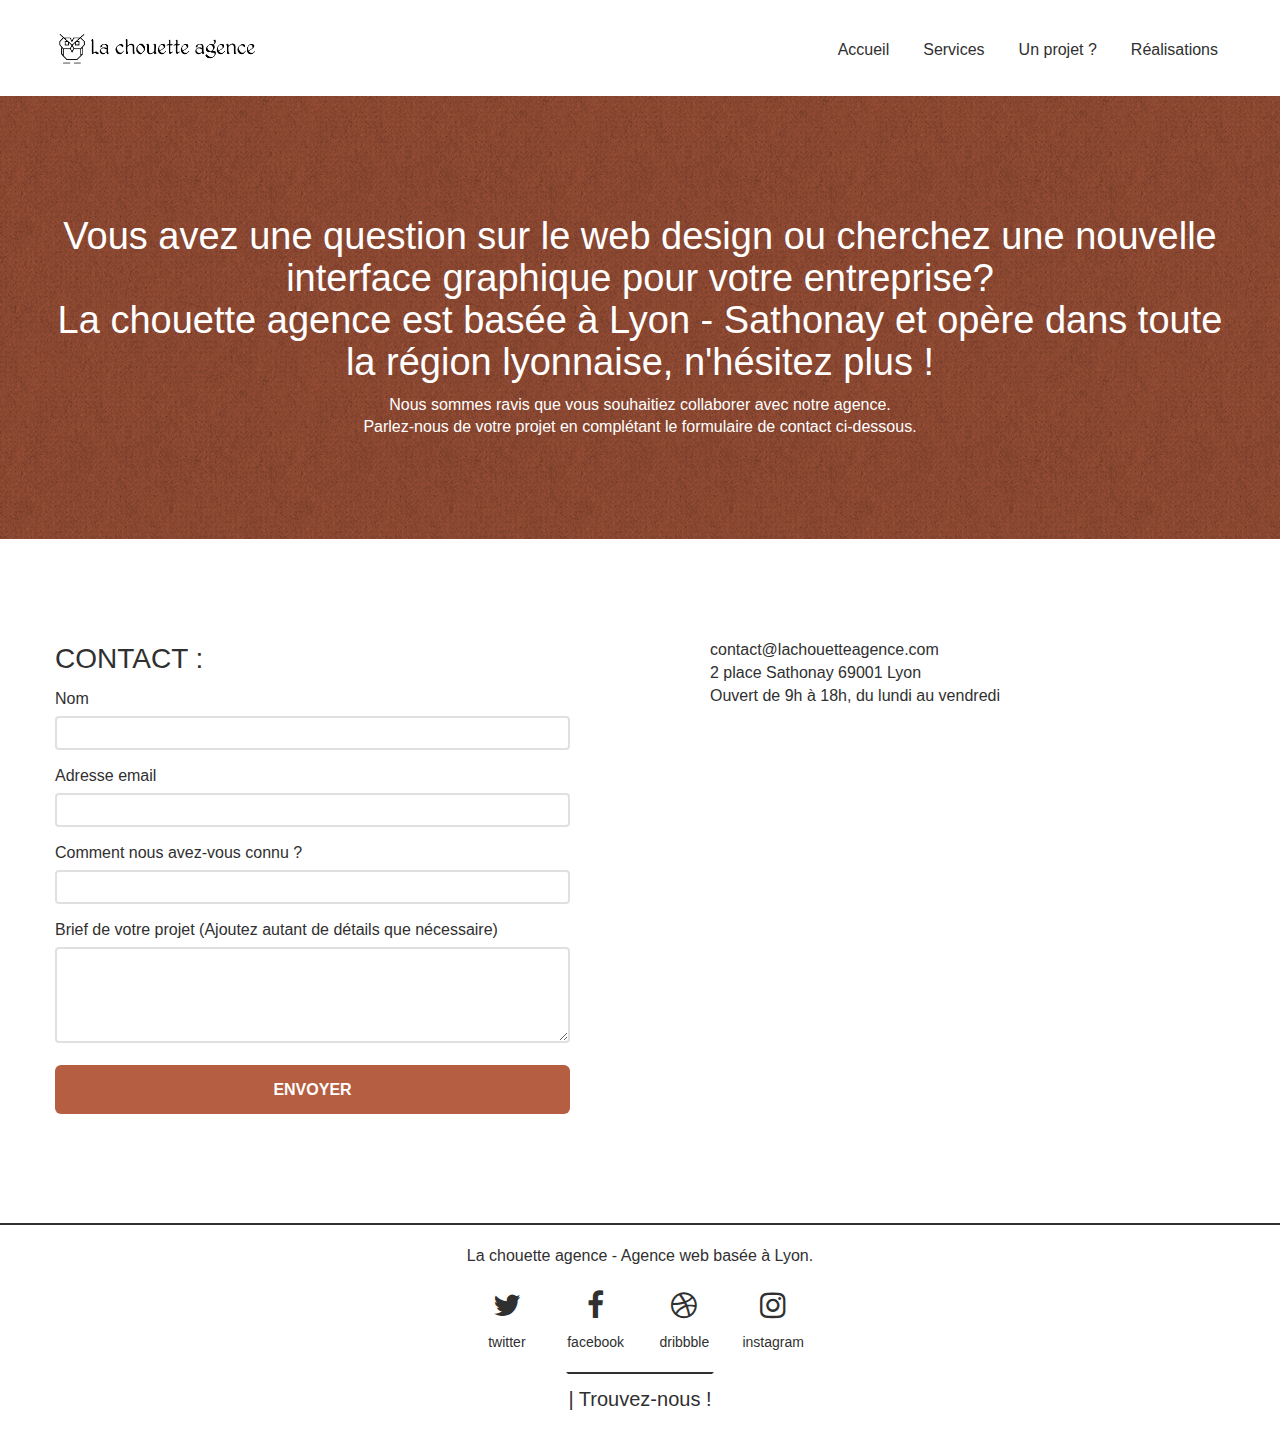
==== commit 706875be: "Changing footer link" ====
--- a/contact.html
+++ b/contact.html
@@ -131,7 +131,7 @@
 								</button>
 							</form>
 						</div>
-						<div class="info-adresse col-sm-6">
+						<div id="plan" class="info-adresse col-sm-6">
 							<p>
 								contact@lachouetteagence.com<br>2 place Sathonay 69001 Lyon<br>Ouvert de 9h à 18h, du lundi au vendredi<br>
 							</p>
@@ -184,7 +184,7 @@
 						</div>
 						<div class="sitemap row"> <!--changer class-->
 							<div class="col-sm-12"> <!--changer nb col-->
-								<a id="sitemap" class="focused" href="https://dribbble.com/">| plan du site</a>
+								<a id="sitemap" class="focused" href="#plan">| Trouvez-nous !</a>
 							</div>
 						</div>
 					</div>
--- a/style.min.css
+++ b/style.min.css
@@ -1 +1 @@
-body{margin:0;padding:0;background:#FFF;overflow-x:hidden;-webkit-font-smoothing:antialiased;-moz-osx-font-smoothing:grayscale}a,button{transition:all .3s ease-in-out;outline:none!important}a:hover{text-decoration:none;cursor:pointer}.focused{border:2px solid #fff;border-radius:10px}.focused:focus{border:2px solid #303030;border-radius:10px}#page-loading-blocs-notifaction{position:fixed;top:0;bottom:0;width:100%;z-index:100000;background:#FFF url(img/pageload-spinner.gif) no-repeat center center}.bloc{width:100%;clear:both;background:50% 50% no-repeat;padding:0 50px;-webkit-background-size:cover;-moz-background-size:cover;-o-background-size:cover;background-size:cover;position:relative}.bloc .container{padding-left:0;padding-right:0}.bloc-lg{padding:100px 50px}.formulaire-contact{padding-right:70px}.info-adresse{padding-left:70px}.bloc-md{padding:50px}.bloc-sm{padding:20px 50px}.bg-center,.bg-l-edge,.bg-r-edge,.bg-t-edge,.bg-b-edge,.bg-tl-edge,.bg-bl-edge,.bg-tr-edge,.bg-br-edge,.bg-repeat{-webkit-background-size:auto!important;-moz-background-size:auto!important;-o-background-size:auto!important;background-size:auto!important}.bg-repeat{background:repeat}.bg-t-edge{background:top no-repeat}.bloc-bg-texture::before{content:"";background-size:2px 2px;position:absolute;top:0;bottom:0;left:0;right:0}.texture-paper::before{background:url(img/texture-paper.png);background-size:280px 280px!important}.b-parallax{background-attachment:fixed}.d-bloc button:hover{color:rgba(255,255,255,.9)}.d-bloc .a-btn,.d-bloc .navbar a,.d-bloc .navbar-brand,.d-bloc a .icon-sm,.d-bloc a .icon-md,.d-bloc a .icon-lg,.d-bloc a .icon-xl,.d-bloc h1 a,.d-bloc h2 a,.d-bloc h3 a,.d-bloc h4 a,.d-bloc h5 a,.d-bloc h6 a,.d-bloc p a{color:#303030}.d-bloc .a-btn:hover,.d-bloc .navbar a:hover,.d-bloc .navbar-brand:hover,.d-bloc a:hover .icon-sm,.d-bloc a:hover .icon-md,.d-bloc a:hover .icon-lg,.d-bloc a:hover .icon-xl,.d-bloc h1 a:hover,.d-bloc h2 a:hover,.d-bloc h3 a:hover,.d-bloc h4 a:hover,.d-bloc h5 a:hover,.d-bloc h6 a:hover,.d-bloc p a:hover{color:#B65E41}.d-bloc a .icon-sm,.d-bloc a .icon-md,.d-bloc a .icon-lg,.d-bloc a .icon-xl{border:solid 2px transparent;border-radius:50%;padding:1rem}.d-bloc a .fa.fa-twitter{padding-right:11px;padding-left:11px}.d-bloc a .fa.fa-facebook{padding-right:16px;padding-left:16px}.d-bloc a .fa.fa-dribbble,.d-bloc a .fa.fa-instagram{padding-right:12px;padding-left:12px}footer{border-top:2px solid #303030}.sitemap .col-sm-12{display:flex;justify-content:center;font-size:20px;line-height:50px;margin-top:20px}#sitemap{color:#303030;border-top:2px solid #303030;border-radius:0}#sitemap:hover{font-weight:600;color:#B65E41;transition:all 300ms ease-in-out}.d-bloc a:hover .icon-sm,.d-bloc a:hover .icon-md,.d-bloc a:hover .icon-lg,.d-bloc a:hover .icon-xl{border:solid 2px;transition:300ms ease-in-out}.d-bloc a:focus .icon-sm,.d-bloc a:focus .icon-md,.d-bloc a:focus .icon-lg,.d-bloc a:focus .icon-xl{border:solid 2px;transition:300ms ease-in-out;color:#B65E41}.d-bloc .navbar-toggle .icon-bar{background:rgba(255,255,255,1)}.d-bloc .btn-wire,.d-bloc .btn-wire:hover{color:rgba(255,255,255,1);border-color:rgba(255,255,255,1)}.d-bloc .panel{color:rgba(0,0,0,.5)}.d-bloc .panel button:hover{color:rgba(0,0,0,.7)}.d-bloc .panel icon{border-color:rgba(0,0,0,.7)}.d-bloc .panel .divider-h span{border-color:rgba(0,0,0,.1)}.d-bloc .panel .a-btn{color:rgba(0,0,0,.6)}.d-bloc .panel .a-btn:hover{color:rgba(0,0,0,1)}.d-bloc .panel .btn-wire,.d-bloc .panel .btn-wire:hover{color:rgba(0,0,0,.7);border-color:rgba(0,0,0,.3)}.d-bloc .panel,.l-bloc{color:rgba(0,0,0,.5)}.d-bloc .panel button:hover,.l-bloc button:hover{color:rgba(0,0,0,.7)}.l-bloc .icon-round,.l-bloc .icon-square,.l-bloc .icon-rounded,.l-bloc .icon-semi-rounded-a,.l-bloc .icon-semi-rounded-b{border-color:rgba(0,0,0,.7)}.d-bloc .panel .divider-h span,.l-bloc .divider-h span{border-color:rgba(0,0,0,.1)}.d-bloc .panel .a-btn,.l-bloc .a-btn,.l-bloc .navbar a,.l-bloc .navbar-brand,.l-bloc a .icon-sm,.l-bloc a .icon-md,.l-bloc a .icon-lg,.l-bloc a .icon-xl,.l-bloc h1 a,.l-bloc h2 a,.l-bloc h3 a,.l-bloc h4 a,.l-bloc h5 a,.l-bloc h6 a,.l-bloc p a{color:rgba(0,0,0,.6)}.d-bloc .panel .a-btn:hover,.l-bloc .a-btn:hover,.l-bloc .navbar a:hover,.l-bloc .navbar-brand:hover,.l-bloc a:hover .icon-sm,.l-bloc a:hover .icon-md,.l-bloc a:hover .icon-lg,.l-bloc a:hover .icon-xl,.l-bloc h1 a:hover,.l-bloc h2 a:hover,.l-bloc h3 a:hover,.l-bloc h4 a:hover,.l-bloc h5 a:hover,.l-bloc h6 a:hover,.l-bloc p a:hover{color:rgba(0,0,0,1)}.l-bloc .navbar-toggle .icon-bar{color:rgba(0,0,0,.6)}.d-bloc .panel .btn-wire,.d-bloc .panel .btn-wire:hover,.l-bloc .btn-wire,.l-bloc .btn-wire:hover{color:rgba(0,0,0,.7);border-color:rgba(0,0,0,.3)}.voffset{margin-top:30px}.voffset-lg{margin-top:80px}.row-no-gutters{margin-right:0;margin-left:0}.row.row-no-gutters>[class^="col-"],.row.row-no-gutters>[class*=" col-"]{padding-right:0;padding-left:0}#bloc-1-hero h1{font-size:32px}.navbar{margin-bottom:0;z-index:1}.navbar-brand{height:auto;padding:3px 15px;font-size:25px;font-weight:400;font-weight:600;line-height:44px}.navbar-brand img{max-height:200px;margin:0 5px 0 0;display:inline-block;height:40px;border-bottom:#fff solid 3px}.navbar-brand img:hover{border-bottom:#000 solid 3px}.navbar-brand img[src$=svg]{min-width:100px}.nav-center .navbar-brand img{margin:0}.navbar .nav{padding-top:2px;margin-right:-16px;float:right;z-index:1}.navbar-nav li{border-bottom:solid 2px #fff}.navbar-nav li:hover{border-bottom:solid 2px}.nav>li{float:left;margin-top:4px;font-size:16px}.navbar-nav .open .dropdown-menu>li>a{text-align:inherit}.nav>li a:hover,.nav>li a:focus{background:transparent}.navbar-toggle{margin:10px 10px 0 0;border:0}.navbar-toggle:hover{background:transparent!important}.navbar-toggle .icon-bar{background-color:rgba(0,0,0,.5);width:26px}.nav-invert .navbar .nav{float:left}.nav-invert .navbar-header,.nav-invert .navbar-brand{float:right;position:relative;z-index:2}@media (min-width:768px){.site-navigation{position:absolute;top:50%;right:20px;transform:translate(0,-50%);-webkit-transform:translateY(-50%)}.nav>li .dropdown-menu a,.nav>li .dropdown-menu a:hover{color:#303030}.nav-invert .site-navigation{left:0;right:0}.nav-center{text-align:center}.nav-center .navbar-header{width:100%}.nav-center .navbar-header,.nav-center .navbar-brand,.nav-center .nav>li{float:none;display:inline-block}.nav-center .site-navigation{position:relative;width:100%;right:0;margin-right:0;margin-top:20px}.nav-center.mini-nav .navbar-toggle{float:none;margin:10px auto 0}}.nav>li>.dropdown a{background:none!important;display:block;padding:14px 15px}nav .caret{margin:0 5px}.dropdown-menu .dropdown-menu{top:-8px;left:100%}.dropdown-menu .dropmenu-flow-right{top:100%;left:0;margin-left:-1px;border-top-left-radius:0;border-top-right-radius:0}.dropdown-menu .dropdown span{border:4px solid #000;border-top-color:transparent;border-right-color:transparent;border-bottom-color:transparent;margin:6px -5px 0 0!important;float:right}.mg-md{margin-top:10px;margin-bottom:20px}#h2{font-size:28px;color:#B65E41!important;font-weight:600!important}#text-center{color:#B65E41!important;font-size:20px}.mg-lg{margin-top:10px;margin-bottom:40px}.btn{margin:0 5px 5px 0}.btn.pull-right{margin:0 0 5px 5px}.btn-d,.btn-d:hover,.btn-d:focus{color:#FFF;background:rgba(0,0,0,.3)}button{outline:none!important}.purpose{font-size:22px;margin:auto;width:65%}.quote{quotes:none;font-size:20px;font-style:italic;color:#303030}cite{font-style:normal;font-size:initial}.btn-rd{border-radius:40px}.btn-clean{border:1px solid rgba(0,0,0,.08);border-bottom-color:rgba(0,0,0,.1);text-shadow:0 1px 0 rgba(0,0,1,.1);box-shadow:0 1px 3px rgba(0,0,1,.25),inset 0 1px 0 0 rgba(255,255,255,.15)}.icon-md{font-size:30px!important}.icon-lg{font-size:60px!important}.sm-shadow{text-shadow:0 1px 2px rgba(0,0,0,.3)}.panel-sq,.panel-sq .panel-heading,.panel-sq .panel-footer{border-radius:0}.panel-rd{border-radius:30px}.panel-rd .panel-heading{border-radius:29px 29px 0 0}.panel-rd .panel-footer{border-radius:0 0 29px 29px}.form-control{border-color:rgba(0,0,0,.1);box-shadow:none}.scrollToTop{width:40px;height:40px;position:fixed;bottom:20px;right:20px;opacity:0;z-index:500;transition:all .3s ease-in-out;background-color:#B65E41;border:solid 2px #fff}.scrollToTop:hover{background-color:#EEC66C}.scrollToTop:focus{background-color:#EEC66C}.scrollToTop span{margin-top:6px}.showScrollTop{font-size:14px;opacity:1}a[data-lightbox]{position:relative;display:block;text-align:center}a[data-lightbox]:hover::before{content:"+";font-family:"HelveticaNeue-Light","Helvetica Neue Light","Helvetica Neue",Helvetica,Arial;font-size:32px;width:50px;height:50px;margin-left:-25px;border-radius:50%;background:rgba(0,0,0,.6);color:#FFF;font-weight:100;z-index:1;position:absolute;top:50%;transform:translateY(-50%);-webkit-transform:translateY(-50%)}a[data-lightbox]:hover img{opacity:.6;-webkit-animation-fill-mode:none;animation-fill-mode:none}a[data-lightbox]:focus img{opacity:.6;-webkit-animation-fill-mode:none;animation-fill-mode:none;border:#000 solid 5px}#lightbox-modal{display:flex;align-items:center}#lightbox-modal .modal-dialog{width:90%;max-width:900px;margin:0 auto 0}#lightbox-modal .modal-dialog img{max-height:90vh;margin:0 auto}.lightbox-caption{padding:20px;color:#FFF;background:rgba(0,0,0,.5);position:absolute;left:15px;right:15px;bottom:5px;text-align:center}.close-lightbox{color:#FFF;font-size:30px;position:absolute;top:20px;right:20px;z-index:20;background:rgba(0,0,0,.5);border:none;line-height:30px;padding:0 9px 5px;opacity:.3}.close-lightbox:hover,.next-lightbox:hover,.prev-lightbox:hover{opacity:1;color:#FFF}.next-lightbox,.prev-lightbox{font-size:20px;color:rgba(255,255,255,.9);background:rgba(0,0,0,.5);transition:all .2s ease-in-out;position:absolute;top:45%;z-index:1;opacity:.4}.next-lightbox{padding:6px 8px 1px 13px;right:25px}.prev-lightbox{padding:6px 13px 1px 10px;left:25px}.snapshot-lb .modal-body{padding-bottom:45px}.snapshot-lb .lightbox-caption{padding:0;color:rgba(0,0,0,.5);background:none}h1,h2,h3,h4,h5,h6,p,label,.btn,a{font-family:"helvetica";font-weight:400;color:#303030!important}.hero-bloc-text{font-size:38px}.hero-bloc-text-sub{font-size:36px}.statement-bloc-text{line-height:26px;font-style:italic;font-size:20px;text-align:center;font-weight:lighter;max-width:520px;margin:auto auto auto auto}p{font-size:16px}.prise-contact{margin:0 0 10px;color:#303030!important}.tight-width-whitespace{max-width:600px;margin:auto auto auto auto}.h1{font-size:20px;font-family:"Open Sans"}.cta-hero{margin-top:22px;color:#FFFFFF!important;text-transform:uppercase;padding:12px 28px 12px 28px;font-size:16px;font-weight:700}.social{max-width:355px;margin:auto auto auto auto}h2{font-size:28px;line-height:1.4em}h3{font-size:15px;text-transform:uppercase;font-weight:700;color:#303030!important}.med-width-whitespace{max-width:800px;margin:auto auto auto auto;box-shadow:0 0 0 #000}h1{color:#303030!important}h4{color:#303030!important}.icons{margin-bottom:14px;margin-top:24px}.white{color:#FFFFFF!important}#white{color:#ffffff!important}#white:hover{color:#303030!important}.portfolio-thumb{margin-bottom:24px;width:270px;height:270px}.portfolio-row{margin-bottom:44px;margin-top:50px}.portfolio-row .portfolio-thumb{margin:auto}.avatar{box-shadow:0 4px 9px rgba(0,0,0,.3)}.black-background{background-color:#000;padding:40px 40px 40px 40px}.grey-background{background-color:#303030;padding:40px 40px 40px 40px}.bold-link{font-weight:900;text-decoration:underline!important}.bgc-white{background-color:#FFF}.bgc-atomic-tangerine{background-color:#fff}.bgc-atomic-tangerine--color{background-color:#B65E41}.tc-white{color:#B65E41!important;font-weight:600}.tc-image{color:#fff!important}.btn-atomic-tangerine{background:#B65E41;color:#FFFFFF!important;border:solid 2px transparent}.btn-atomic-tangerine:hover{background:#EEC66C!important;color:#303030!important;border:solid 2px #fff}.btn-atomic-tangerine:focus{background:#EEC66C!important;color:#303030!important;border:solid 2px #fff}.ltc-white{color:#FFFFFF!important}.ltc-white:hover{color:#cccccc!important}.ltc-atomic-tangerine{color:#B65E41!important}.ltc-atomic-tangerine:hover{color:#B65E41!important}.icon-dark-slate-blue{color:#364577!important;border-color:#364577!important}.bg-dots-bg{background-image:url(img/dots-bg.png)}.bg-banniere{background-image:url(img/la-chouette-agence-banniere.jpg);background-size:100%}.bg-presentation{background-image:url(img/image-de-presentation.jpg)}#form_1{font-size:16px}#form_1 input,#form_1 textarea{border:2px solid #E0E0E0}#form_1 input:focus,#form_1 textarea:focus{box-shadow:inset 0 1px 1px 0 rgba(0,0,0,1),0 0 3px 3px rgba(27,117,188,.5)}@media (max-width:1024px){.bloc{padding-left:20px;padding-right:20px}.bloc.full-width-bloc,.bloc-tile-2.full-width-bloc .container,.bloc-tile-3.full-width-bloc .container,.bloc-tile-4.full-width-bloc .container{padding-left:0;padding-right:0}}@media (max-width:992px) and (min-width:768px){.navbar .nav{max-width:80%}.nav-center.navbar .nav{max-width:100%}}@media only screen and (min-width:768px) and (max-width:1024px) and (orientation:landscape){.b-parallax{background-attachment:scroll}}@media only screen and (min-width:1024px) and (max-width:1366px) and (-webkit-min-pixel-ratio:1.5){.b-parallax{background-attachment:scroll}}@media (max-width:1032px){div.container.bloc-lg>div.row-responsive{display:flex;justify-content:space-between}.formulaire-contact,.info-adresse{padding:0;width:40%}}@media (max-width:991px){.container{width:100%}.b-parallax{background-attachment:scroll}.page-container,#hero-bloc{overflow-x:hidden;position:relative}.bloc{padding-left:constant(safe-area-inset-left);padding-right:constant(safe-area-inset-right)}.bloc-group,.bloc-group .bloc{display:block;width:100%}.bloc-fill-screen .fill-bloc-top-edge,.bloc-fill-screen .fill-bloc-bottom-edge{padding:0 20px;padding-left:constant(safe-area-inset-left);padding-right:constant(safe-area-inset-right)}}@media (max-width:767px){.page-container{overflow-x:hidden;position:relative}h1,h2,h3,h4,h5,h6,p,#disqus_thread{padding-left:10px!important;padding-right:10px!important}.b-parallax{background-attachment:scroll}.navbar .nav{padding-top:0;border-top:1px solid rgba(0,0,0,.2);float:none!important}.navbar.row{margin-left:0;margin-right:0}.site-navigation{position:inherit;transform:none;-webkit-transform:none;-ms-transform:none}.nav>li{margin-top:0;border-bottom:1px solid rgba(0,0,0,.1);background:rgba(0,0,0,.05);text-align:left;padding-left:15px;width:100%}.nav>li:hover{background:rgba(0,0,0,.08)}.dropdown .dropdown a .caret{float:none;margin:5px 0 0 10px!important;border:4px solid #000;border-bottom-color:transparent;border-right-color:transparent;border-left-color:transparent}#hero-bloc .navbar .nav{background:rgba(0,0,0,.8)}#hero-bloc .navbar .nav a{color:rgba(255,255,255,.6)}.hero{padding:50px 0}.hero-nav{left:-1px;right:-1px}.navbar-collapse{padding:0;overflow-x:hidden;-webkit-box-shadow:none;box-shadow:none}.navbar-brand img{max-height:40px;width:auto}.nav-invert .navbar-header{float:none;width:100%}.nav-invert .navbar-toggle{float:left;margin-left:10px}.bloc{padding-left:0;padding-right:0}.bloc-xxl,.bloc-xl,.bloc-lg{padding:40px 0}.bloc-sm,.bloc-md{padding-left:0;padding-right:0}.bloc-tile-2 .container,.bloc-tile-3 .container,.bloc-tile-4 .container,.bloc-fill-screen .fill-bloc-top-edge,.bloc-fill-screen .fill-bloc-bottom-edge{padding-left:0;padding-right:0}.a-block{padding:0 10px}.btn-dwn{display:none}.voffset{margin-top:5px}.voffset-md{margin-top:20px}.voffset-lg{margin-top:30px}form{padding:5px}.close-lightbox{display:inline-block}.blocsapp-device-iphone5{background-size:216px 425px;padding-top:60px;width:216px;height:425px}.blocsapp-device-iphone5 img{width:180px;height:320px}div.container.bloc-lg>div.row-responsive{display:block}.row.row-no-gutters.social{display:flex;flex-wrap:wrap;flex:1 1 177.5px}.row.row-no-gutters.social div.col-sm-3{text-align:start;width:50%}footer div.text-center{text-align:start}.social{font-size:larger}.formulaire-contact{padding:0 50px 0 50px;margin-bottom:100px;width:100%}.info-adresse{display:flex;justify-content:space-between;padding:0 50px 0 50px;width:100%}.info-adresse p{display:block;width:180px}}@media (max-width:732px){.info-adresse{flex-direction:column;align-items:center}.info-adresse p{text-align:center;width:100%}iframe{width:100%}.bg-banniere,.bg-presentation,.texture-paper::before{background-image:none}}@media (max-width:400px){.bloc{padding-left:0;padding-right:0}.image-resize-mode{width:300px;height:300px}}@media (max-width:767px){.bloc-mob-center-text{text-align:center}}.image-resize-mode{width:150px;height:150px}img.navbar-logo{width:200px;height:40px}+body{margin:0;padding:0;background:#FFF;overflow-x:hidden;-webkit-font-smoothing:antialiased;-moz-osx-font-smoothing:grayscale}a,button{transition:all .3s ease-in-out;outline:none!important}a:hover{text-decoration:none;cursor:pointer}.focused{border:2px solid #fff;border-radius:10px}.focused:focus{border:2px solid #303030;border-radius:10px}#page-loading-blocs-notifaction{position:fixed;top:0;bottom:0;width:100%;z-index:100000;background:#FFF url(img/pageload-spinner.gif) no-repeat center center}.bloc{width:100%;clear:both;background:50% 50% no-repeat;padding:0 50px;-webkit-background-size:cover;-moz-background-size:cover;-o-background-size:cover;background-size:cover;position:relative}.bloc .container{padding-left:0;padding-right:0}.bloc-lg{padding:100px 50px}.formulaire-contact{padding-right:70px}.info-adresse{padding-left:70px}.bloc-md{padding:50px}.bloc-sm{padding:20px 50px}.bg-center,.bg-l-edge,.bg-r-edge,.bg-t-edge,.bg-b-edge,.bg-tl-edge,.bg-bl-edge,.bg-tr-edge,.bg-br-edge,.bg-repeat{-webkit-background-size:auto!important;-moz-background-size:auto!important;-o-background-size:auto!important;background-size:auto!important}.bg-repeat{background:repeat}.bg-t-edge{background:top no-repeat}.bloc-bg-texture::before{content:"";background-size:2px 2px;position:absolute;top:0;bottom:0;left:0;right:0}.texture-paper::before{background:url(img/texture-paper.png);background-size:280px 280px!important}.b-parallax{background-attachment:fixed}.d-bloc button:hover{color:rgba(255,255,255,.9)}.d-bloc .a-btn,.d-bloc .navbar a,.d-bloc .navbar-brand,.d-bloc a .icon-sm,.d-bloc a .icon-md,.d-bloc a .icon-lg,.d-bloc a .icon-xl,.d-bloc h1 a,.d-bloc h2 a,.d-bloc h3 a,.d-bloc h4 a,.d-bloc h5 a,.d-bloc h6 a,.d-bloc p a{color:#303030}.d-bloc .a-btn:hover,.d-bloc .navbar a:hover,.d-bloc .navbar-brand:hover,.d-bloc a:hover .icon-sm,.d-bloc a:hover .icon-md,.d-bloc a:hover .icon-lg,.d-bloc a:hover .icon-xl,.d-bloc h1 a:hover,.d-bloc h2 a:hover,.d-bloc h3 a:hover,.d-bloc h4 a:hover,.d-bloc h5 a:hover,.d-bloc h6 a:hover,.d-bloc p a:hover{color:#B65E41}.d-bloc a .icon-sm,.d-bloc a .icon-md,.d-bloc a .icon-lg,.d-bloc a .icon-xl{border:solid 2px transparent;border-radius:50%;padding:1rem}.d-bloc a .fa.fa-twitter{padding-right:11px;padding-left:11px}.d-bloc a .fa.fa-facebook{padding-right:16px;padding-left:16px}.d-bloc a .fa.fa-dribbble,.d-bloc a .fa.fa-instagram{padding-right:12px;padding-left:12px}footer{border-top:2px solid #303030}.sitemap .col-sm-12{display:flex;justify-content:center;font-size:20px;line-height:50px;margin-top:20px}#sitemap{color:#303030;border-top:2px solid #303030;border-radius:0}#sitemap:hover{font-weight:600;color:#B65E41;transition:all 300ms ease-in-out}.d-bloc a:hover .icon-sm,.d-bloc a:hover .icon-md,.d-bloc a:hover .icon-lg,.d-bloc a:hover .icon-xl{border:solid 2px;transition:300ms ease-in-out}.d-bloc a:focus .icon-sm,.d-bloc a:focus .icon-md,.d-bloc a:focus .icon-lg,.d-bloc a:focus .icon-xl{border:solid 2px;transition:300ms ease-in-out;color:#B65E41}.d-bloc .navbar-toggle .icon-bar{background:rgba(255,255,255,1)}.d-bloc .btn-wire,.d-bloc .btn-wire:hover{color:rgba(255,255,255,1);border-color:rgba(255,255,255,1)}.d-bloc .panel{color:rgba(0,0,0,.5)}.d-bloc .panel button:hover{color:rgba(0,0,0,.7)}.d-bloc .panel icon{border-color:rgba(0,0,0,.7)}.d-bloc .panel .divider-h span{border-color:rgba(0,0,0,.1)}.d-bloc .panel .a-btn{color:rgba(0,0,0,.6)}.d-bloc .panel .a-btn:hover{color:rgba(0,0,0,1)}.d-bloc .panel .btn-wire,.d-bloc .panel .btn-wire:hover{color:rgba(0,0,0,.7);border-color:rgba(0,0,0,.3)}.d-bloc .panel,.l-bloc{color:rgba(0,0,0,.5)}.d-bloc .panel button:hover,.l-bloc button:hover{color:rgba(0,0,0,.7)}.l-bloc .icon-round,.l-bloc .icon-square,.l-bloc .icon-rounded,.l-bloc .icon-semi-rounded-a,.l-bloc .icon-semi-rounded-b{border-color:rgba(0,0,0,.7)}.d-bloc .panel .divider-h span,.l-bloc .divider-h span{border-color:rgba(0,0,0,.1)}.d-bloc .panel .a-btn,.l-bloc .a-btn,.l-bloc .navbar a,.l-bloc .navbar-brand,.l-bloc a .icon-sm,.l-bloc a .icon-md,.l-bloc a .icon-lg,.l-bloc a .icon-xl,.l-bloc h1 a,.l-bloc h2 a,.l-bloc h3 a,.l-bloc h4 a,.l-bloc h5 a,.l-bloc h6 a,.l-bloc p a{color:rgba(0,0,0,.6)}.d-bloc .panel .a-btn:hover,.l-bloc .a-btn:hover,.l-bloc .navbar a:hover,.l-bloc .navbar-brand:hover,.l-bloc a:hover .icon-sm,.l-bloc a:hover .icon-md,.l-bloc a:hover .icon-lg,.l-bloc a:hover .icon-xl,.l-bloc h1 a:hover,.l-bloc h2 a:hover,.l-bloc h3 a:hover,.l-bloc h4 a:hover,.l-bloc h5 a:hover,.l-bloc h6 a:hover,.l-bloc p a:hover{color:rgba(0,0,0,1)}.l-bloc .navbar-toggle .icon-bar{color:rgba(0,0,0,.6)}.d-bloc .panel .btn-wire,.d-bloc .panel .btn-wire:hover,.l-bloc .btn-wire,.l-bloc .btn-wire:hover{color:rgba(0,0,0,.7);border-color:rgba(0,0,0,.3)}.voffset{margin-top:30px}.voffset-lg{margin-top:80px}.row-no-gutters{margin-right:0;margin-left:0}.row.row-no-gutters>[class^="col-"],.row.row-no-gutters>[class*=" col-"]{padding-right:0;padding-left:0}#bloc-1-hero h1{font-size:32px}.navbar{margin-bottom:0;z-index:1}.navbar-brand{height:auto;padding:3px 15px;font-size:25px;font-weight:400;font-weight:600;line-height:44px}.navbar-brand img{max-height:200px;margin:0 5px 0 0;display:inline-block;height:40px;border-bottom:#fff solid 3px}.navbar-brand img:hover{border-bottom:#000 solid 3px}.navbar-brand img[src$=svg]{min-width:100px}.nav-center .navbar-brand img{margin:0}.navbar .nav{padding-top:2px;margin-right:-16px;float:right;z-index:1}.navbar-nav li{border-bottom:solid 2px #fff}.navbar-nav li:hover{border-bottom:solid 2px}.nav>li{float:left;margin-top:4px;font-size:16px}.navbar-nav .open .dropdown-menu>li>a{text-align:inherit}.nav>li a:hover,.nav>li a:focus{background:transparent}.navbar-toggle{margin:10px 10px 0 0;border:0}.navbar-toggle:hover{background:transparent!important}.navbar-toggle .icon-bar{background-color:rgba(0,0,0,.5);width:26px}.nav-invert .navbar .nav{float:left}.nav-invert .navbar-header,.nav-invert .navbar-brand{float:right;position:relative;z-index:2}@media (min-width:768px){.site-navigation{position:absolute;top:50%;right:20px;transform:translate(0,-50%);-webkit-transform:translateY(-50%)}.nav>li .dropdown-menu a,.nav>li .dropdown-menu a:hover{color:#303030}.nav-invert .site-navigation{left:0;right:0}.nav-center{text-align:center}.nav-center .navbar-header{width:100%}.nav-center .navbar-header,.nav-center .navbar-brand,.nav-center .nav>li{float:none;display:inline-block}.nav-center .site-navigation{position:relative;width:100%;right:0;margin-right:0;margin-top:20px}.nav-center.mini-nav .navbar-toggle{float:none;margin:10px auto 0}}.nav>li>.dropdown a{background:none!important;display:block;padding:14px 15px}nav .caret{margin:0 5px}.dropdown-menu .dropdown-menu{top:-8px;left:100%}.dropdown-menu .dropmenu-flow-right{top:100%;left:0;margin-left:-1px;border-top-left-radius:0;border-top-right-radius:0}.dropdown-menu .dropdown span{border:4px solid #000;border-top-color:transparent;border-right-color:transparent;border-bottom-color:transparent;margin:6px -5px 0 0!important;float:right}.mg-md{margin-top:10px;margin-bottom:20px}#h2{font-size:28px;color:#B65E41!important;font-weight:600!important}#text-center{color:#B65E41!important;font-size:20px}.mg-lg{margin-top:10px;margin-bottom:40px}.btn{margin:0 5px 5px 0}.btn.pull-right{margin:0 0 5px 5px}.btn-d,.btn-d:hover,.btn-d:focus{color:#FFF;background:rgba(0,0,0,.3)}button{outline:none!important}.purpose{font-size:22px;margin:auto;width:65%}.quote{quotes:none;font-size:20px;font-style:italic;color:#303030}cite{font-style:normal;font-size:initial}.btn-rd{border-radius:40px}.btn-clean{border:1px solid rgba(0,0,0,.08);border-bottom-color:rgba(0,0,0,.1);text-shadow:0 1px 0 rgba(0,0,1,.1);box-shadow:0 1px 3px rgba(0,0,1,.25),inset 0 1px 0 0 rgba(255,255,255,.15)}.icon-md{font-size:30px!important}.icon-lg{font-size:60px!important}.sm-shadow{text-shadow:0 1px 2px rgba(0,0,0,.3)}.panel-sq,.panel-sq .panel-heading,.panel-sq .panel-footer{border-radius:0}.panel-rd{border-radius:30px}.panel-rd .panel-heading{border-radius:29px 29px 0 0}.panel-rd .panel-footer{border-radius:0 0 29px 29px}.form-control{border-color:rgba(0,0,0,.1);box-shadow:none}.scrollToTop{width:40px;height:40px;position:fixed;bottom:20px;right:20px;opacity:0;z-index:500;transition:all .3s ease-in-out;background-color:#B65E41;border:2px solid #fff}.scrollToTop:hover{background-color:#EEC66C}.scrollToTop:focus{background-color:#EEC66C}.scrollToTop span{margin-top:6px}.showScrollTop{font-size:14px;opacity:1}a[data-lightbox]{position:relative;display:block;text-align:center}a[data-lightbox]:hover::before{content:"+";font-family:"HelveticaNeue-Light","Helvetica Neue Light","Helvetica Neue",Helvetica,Arial;font-size:32px;width:50px;height:50px;margin-left:-25px;border-radius:50%;background:rgba(0,0,0,.6);color:#FFF;font-weight:100;z-index:1;position:absolute;top:50%;transform:translateY(-50%);-webkit-transform:translateY(-50%)}a[data-lightbox]:hover img{opacity:.6;-webkit-animation-fill-mode:none;animation-fill-mode:none}a[data-lightbox]:focus img{opacity:.6;-webkit-animation-fill-mode:none;animation-fill-mode:none;border:#000 solid 5px}#lightbox-modal{display:flex;align-items:center}#lightbox-modal .modal-dialog{width:90%;max-width:900px;margin:0 auto 0}#lightbox-modal .modal-dialog img{max-height:90vh;margin:0 auto}.lightbox-caption{padding:20px;color:#FFF;background:rgba(0,0,0,.5);position:absolute;left:15px;right:15px;bottom:5px;text-align:center}.close-lightbox{color:#FFF;font-size:30px;position:absolute;top:20px;right:20px;z-index:20;background:rgba(0,0,0,.5);border:none;line-height:30px;padding:0 9px 5px;opacity:.3}.close-lightbox:hover,.next-lightbox:hover,.prev-lightbox:hover{opacity:1;color:#FFF}.next-lightbox,.prev-lightbox{font-size:20px;color:rgba(255,255,255,.9);background:rgba(0,0,0,.5);transition:all .2s ease-in-out;position:absolute;top:45%;z-index:1;opacity:.4}.next-lightbox{padding:6px 8px 1px 13px;right:25px}.prev-lightbox{padding:6px 13px 1px 10px;left:25px}.snapshot-lb .modal-body{padding-bottom:45px}.snapshot-lb .lightbox-caption{padding:0;color:rgba(0,0,0,.5);background:none}h1,h2,h3,h4,h5,h6,p,label,.btn,a{font-family:"helvetica";font-weight:400;color:#303030!important}.hero-bloc-text{font-size:38px}.hero-bloc-text-sub{font-size:36px}.statement-bloc-text{line-height:26px;font-style:italic;font-size:20px;text-align:center;font-weight:lighter;max-width:520px;margin:auto auto auto auto}p{font-size:16px}.prise-contact{margin:0 0 10px;color:#303030!important}.tight-width-whitespace{max-width:600px;margin:auto auto auto auto}.h1{font-size:20px;font-family:"Open Sans"}.cta-hero{margin-top:22px;color:#FFFFFF!important;text-transform:uppercase;padding:12px 28px 12px 28px;font-size:16px;font-weight:700}.social{max-width:355px;margin:auto auto auto auto}h2{font-size:28px;line-height:1.4em}h3{font-size:15px;text-transform:uppercase;font-weight:700;color:#303030!important}.med-width-whitespace{max-width:800px;margin:auto auto auto auto;box-shadow:0 0 0 #000}h1{color:#303030!important}h4{color:#303030!important}.icons{margin-bottom:14px;margin-top:24px}.white{color:#FFFFFF!important}#white{color:#ffffff!important}#white:hover{color:#303030!important}.portfolio-thumb{margin-bottom:24px;width:270px;height:270px}.portfolio-row{margin-bottom:44px;margin-top:50px}.portfolio-row .portfolio-thumb{margin:auto}.avatar{box-shadow:0 4px 9px rgba(0,0,0,.3)}.black-background{background-color:#000;padding:40px 40px 40px 40px}.grey-background{background-color:#303030;padding:40px 40px 40px 40px}.bold-link{font-weight:900;text-decoration:underline!important}.bgc-white{background-color:#FFF}.bgc-atomic-tangerine{background-color:#fff}.bgc-atomic-tangerine--color{background-color:#B65E41}.tc-white{color:#B65E41!important;font-weight:600}.tc-image{color:#fff!important}.btn-atomic-tangerine{background:#B65E41;color:#FFFFFF!important;border:solid 2px transparent}.btn-atomic-tangerine:hover{background:#EEC66C!important;color:#303030!important;border:solid 2px #fff}.btn-atomic-tangerine:focus{background:#EEC66C!important;color:#303030!important;border:solid 2px #fff}.ltc-white{color:#FFFFFF!important}.ltc-white:hover{color:#cccccc!important}.ltc-atomic-tangerine{color:#B65E41!important}.ltc-atomic-tangerine:hover{color:#B65E41!important}.icon-dark-slate-blue{color:#364577!important;border-color:#364577!important}.bg-dots-bg{background-image:url(img/dots-bg.png)}.bg-banniere{background-image:url(img/la-chouette-agence-banniere.jpg);background-size:100%}.bg-presentation{background-image:url(img/image-de-presentation.jpg)}#form_1{font-size:16px}#form_1 input,#form_1 textarea{border:2px solid #E0E0E0}#form_1 input:focus,#form_1 textarea:focus{box-shadow:inset 0 1px 1px 0 rgba(0,0,0,1),0 0 3px 3px rgba(27,117,188,.5)}@media (max-width:1024px){.bloc{padding-left:20px;padding-right:20px}.bloc.full-width-bloc,.bloc-tile-2.full-width-bloc .container,.bloc-tile-3.full-width-bloc .container,.bloc-tile-4.full-width-bloc .container{padding-left:0;padding-right:0}}@media (max-width:992px) and (min-width:768px){.navbar .nav{max-width:80%}.nav-center.navbar .nav{max-width:100%}}@media only screen and (min-width:768px) and (max-width:1024px) and (orientation:landscape){.b-parallax{background-attachment:scroll}}@media only screen and (min-width:1024px) and (max-width:1366px) and (-webkit-min-pixel-ratio:1.5){.b-parallax{background-attachment:scroll}}@media (max-width:1032px){div.container.bloc-lg>div.row-responsive{display:flex;justify-content:space-between}.formulaire-contact,.info-adresse{padding:0;width:40%}}@media (max-width:991px){.container{width:100%}.b-parallax{background-attachment:scroll}.page-container,#hero-bloc{overflow-x:hidden;position:relative}.bloc{padding-left:constant(safe-area-inset-left);padding-right:constant(safe-area-inset-right)}.bloc-group,.bloc-group .bloc{display:block;width:100%}.bloc-fill-screen .fill-bloc-top-edge,.bloc-fill-screen .fill-bloc-bottom-edge{padding:0 20px;padding-left:constant(safe-area-inset-left);padding-right:constant(safe-area-inset-right)}}@media (max-width:767px){.page-container{overflow-x:hidden;position:relative}h1,h2,h3,h4,h5,h6,p,#disqus_thread{padding-left:10px!important;padding-right:10px!important}.b-parallax{background-attachment:scroll}.navbar .nav{padding-top:0;border-top:1px solid rgba(0,0,0,.2);float:none!important}.navbar.row{margin-left:0;margin-right:0}.site-navigation{position:inherit;transform:none;-webkit-transform:none;-ms-transform:none}.nav>li{margin-top:0;border-bottom:1px solid rgba(0,0,0,.1);background:rgba(0,0,0,.05);text-align:left;padding-left:15px;width:100%}.nav>li:hover{background:rgba(0,0,0,.08)}.dropdown .dropdown a .caret{float:none;margin:5px 0 0 10px!important;border:4px solid #000;border-bottom-color:transparent;border-right-color:transparent;border-left-color:transparent}#hero-bloc .navbar .nav{background:rgba(0,0,0,.8)}#hero-bloc .navbar .nav a{color:rgba(255,255,255,.6)}.hero{padding:50px 0}.hero-nav{left:-1px;right:-1px}.navbar-collapse{padding:0;overflow-x:hidden;-webkit-box-shadow:none;box-shadow:none}.navbar-brand img{max-height:40px;width:auto}.nav-invert .navbar-header{float:none;width:100%}.nav-invert .navbar-toggle{float:left;margin-left:10px}.bloc{padding-left:0;padding-right:0}.bloc-xxl,.bloc-xl,.bloc-lg{padding:40px 0}.bloc-sm,.bloc-md{padding-left:0;padding-right:0}.bloc-tile-2 .container,.bloc-tile-3 .container,.bloc-tile-4 .container,.bloc-fill-screen .fill-bloc-top-edge,.bloc-fill-screen .fill-bloc-bottom-edge{padding-left:0;padding-right:0}.a-block{padding:0 10px}.btn-dwn{display:none}.voffset{margin-top:5px}.voffset-md{margin-top:20px}.voffset-lg{margin-top:30px}form{padding:5px}.close-lightbox{display:inline-block}.blocsapp-device-iphone5{background-size:216px 425px;padding-top:60px;width:216px;height:425px}.blocsapp-device-iphone5 img{width:180px;height:320px}div.container.bloc-lg>div.row-responsive{display:block}.row.row-no-gutters.social{display:flex;flex-wrap:wrap;flex:1 1 177.5px}.row.row-no-gutters.social div.col-sm-3{text-align:start;width:50%}footer div.text-center{text-align:start}.social{font-size:larger}.formulaire-contact{padding:0 50px 0 50px;margin-bottom:100px;width:100%}.info-adresse{display:flex;justify-content:space-between;padding:0 50px 0 50px;width:100%}.info-adresse p{display:block;width:180px}}@media (max-width:732px){.info-adresse{flex-direction:column;align-items:center}.info-adresse p{text-align:center;width:100%}iframe{width:100%}.bg-banniere,.bg-presentation,.texture-paper::before{background-image:none}}@media (max-width:400px){.bloc{padding-left:0;padding-right:0}.image-resize-mode{width:300px;height:300px}.bloc-lg{padding:0}.purpose{width:100%}}@media (max-width:767px){.bloc-mob-center-text{text-align:center}}.image-resize-mode{width:150px;height:150px}img.navbar-logo{width:200px;height:40px}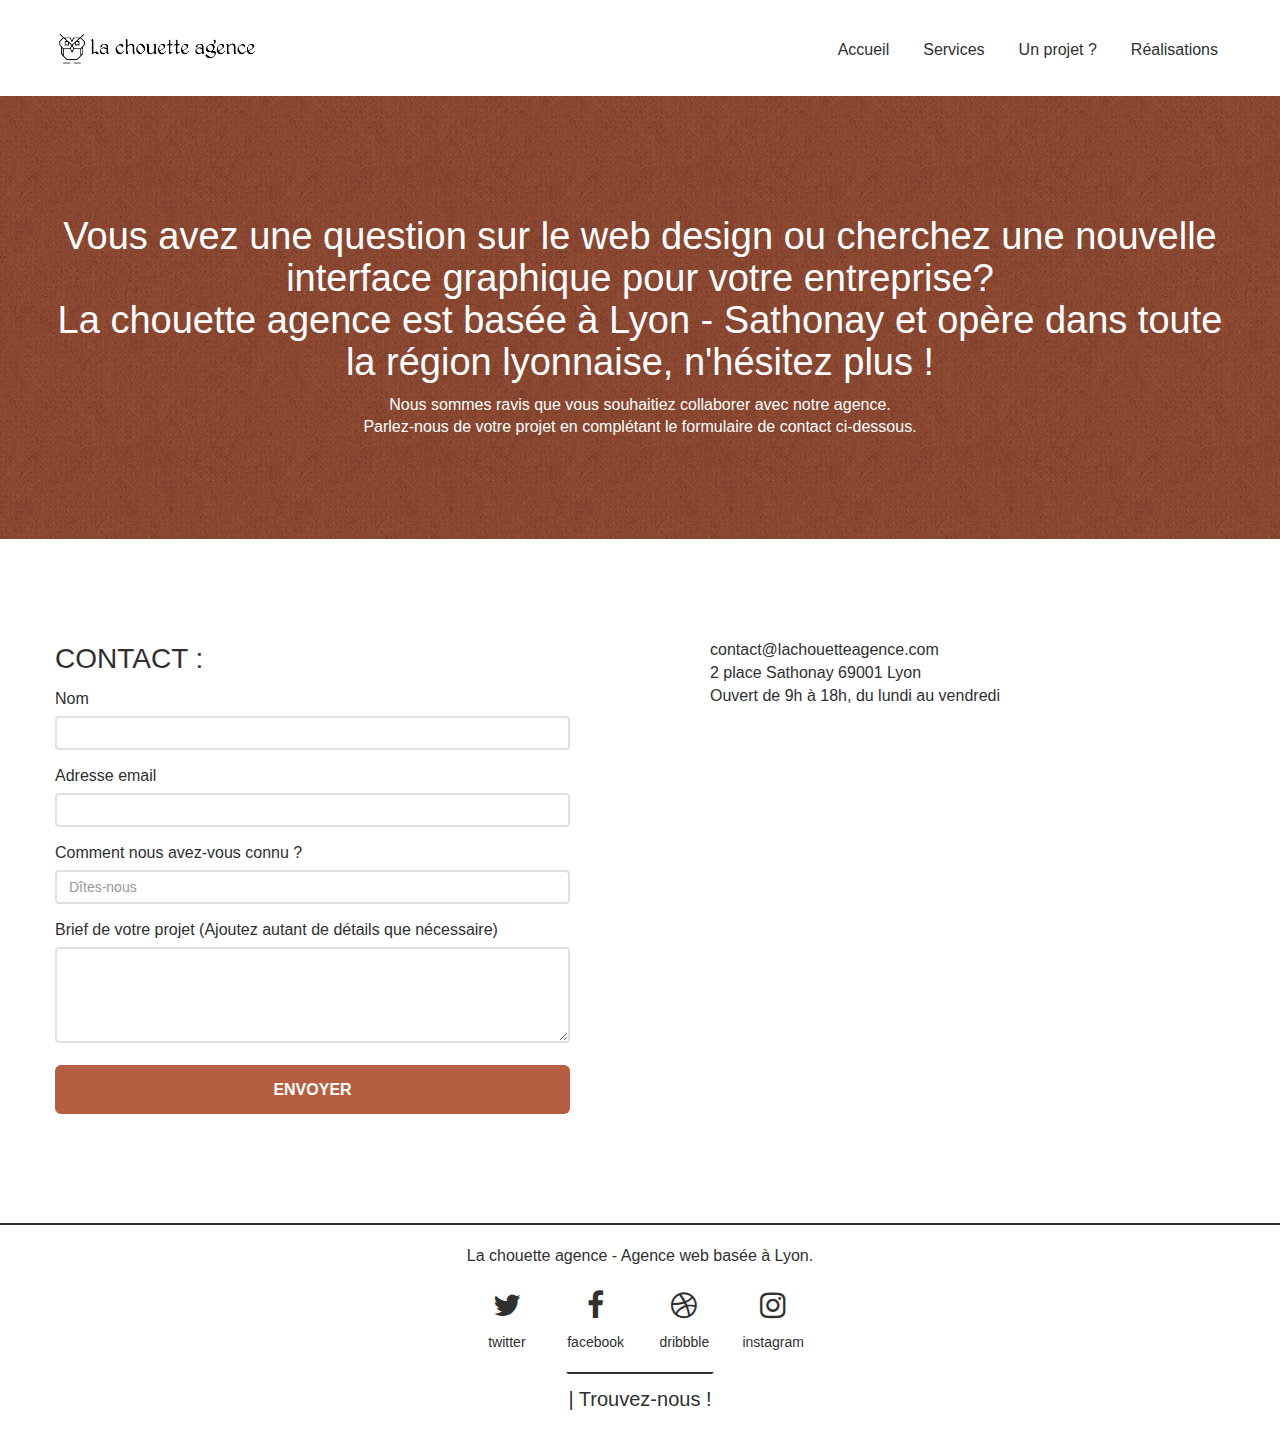
==== commit e763799d: "correcting orphaned form label" ====
--- a/contact.html
+++ b/contact.html
@@ -7,7 +7,31 @@
 	<meta name="viewport" content="width=device-width, initial-scale=1.0, viewport-fit=cover">
 	<link rel="shortcut icon" type="image/png" href="favicon.jpg">
 	
-	<!--<link rel="canonical" href="">-->
+	<!--Autorise l'indexationdans moteur recherche-->
+	<meta name="robots" content="index, follow">
+
+	<!--Open graph-->
+	<meta property="og:locale" content="fr_FR">
+	<meta property="og:type" content="website">
+	<meta property="og:title" content="La chouette agence | Entreprise de web design à Lyon.">
+	<meta property="og:url" content="https://stephanefou.github.io/Fofoustephane_4_08052021/contact.html">
+	<meta property="og:description" content="Nous vous aidons à créer votre site web en vous apportant notre expertise en design web.">
+	<meta property="og:image" content="https://stephanefou.github.io/Fofoustephane_4_08052021/img/logo.png">
+	<meta property="og:site_name" content="La chouette agence | Entreprise de web design à Lyon - Sathonay">
+	<!--Open graph END-->
+
+	<!--Twitter cards-->
+	<meta name="twitter:card" content="summary">
+	<meta name="twitter:site" content="@Lachouetteagence">
+	<meta name="twitter:description" content="Nous vous aidons à créer votre site web en vous apportant notre expertise en design web.">
+	<meta name="twitter:title" content="La chouette agence | Entreprise de web design à Lyon.">
+	<meta name="twitter:image" content="https://stephanefou.github.io/Fofoustephane_4_08052021/img/logo.png">
+	<meta name="twitter:image:alt" content="Image représentant l'interface de La chouette agence">
+	<!--Twitter cards END-->
+
+	<!--Pour prévenir de toute duplication-->
+	<link rel="canonical" href="https://stephanefou.github.io/Fofoustephane_4_08052021/contact.html">
+	<link href="https://fonts.googleapis.com/css2?family=Viaoda+Libre&display=swap" rel="stylesheet">
 
 	<link rel="stylesheet" type="text/css" href="./css/bootstrap.min.css">
 	<link rel="stylesheet" type="text/css" href="style.min.css">
@@ -55,16 +79,16 @@
 					<div class="collapse navbar-collapse navbar-1 special-dropdown-nav">
 						<ul class="site-navigation nav navbar-nav">
 							<li>
-								<a class="focused" href="index.html" nofollow>Accueil</a> <!--/*et non index.html*/-->
-							</li>
-							<li>
-								<a class="focused" href="index.html#services" nofollow>Services</a> <!--changer class-->
-							</li>
-							<li>
-								<a class="focused" href="index.html#bloc-3-what-i-do" nofollow>Un projet ?</a> <!--changer class-->
-							</li>
-							<li>
-								<a class="focused" href="index.html#realisations" nofollow>Réalisations</a> <!--changer class-->
+								<a class="focused" href="index.html" rel=nofollow>Accueil</a> <!--/*et non index.html*/-->
+							</li>
+							<li>
+								<a class="focused" href="index.html#services" rel=nofollow>Services</a> <!--changer class-->
+							</li>
+							<li>
+								<a class="focused" href="index.html#bloc-3-what-i-do" rel=nofollow>Un projet ?</a> <!--changer class-->
+							</li>
+							<li>
+								<a class="focused" href="index.html#realisations" rel=nofollow>Réalisations</a> <!--changer class-->
 							</li>
 						</ul>
 					</div>
@@ -102,25 +126,25 @@
 							<form id="form_1" novalidate success-msg="Your message has been sent." fail-msg="Sorry it seems that our mail server is not responding, Sorry for the inconvenience!">
 								<h2 class="prise-contact">CONTACT :</h2>
 								<div class="form-group">
-									<label>
+									<label for="name">
 										Nom
 									</label>
 									<input id="name" class="form-control" required />
 								</div>
 								<div class="form-group">
-									<label>
+									<label for="email">
 										Adresse email
 									</label>
 									<input id="email" class="form-control" type="email" required />
 								</div>
 								<div class="form-group">
-									<label>
+									<label for="info">
 										Comment nous avez-vous connu ?
 									</label>
-									<input class="form-control" type="text" id="input_504" />
-								</div>
-								<div class="form-group">
-									<label>
+									<input class="form-control" type="text" placeholder="Dîtes-nous" required="" id="info">
+								</div>
+								<div class="form-group">
+									<label for="message">
 										Brief de votre projet (Ajoutez autant de détails que nécessaire)<br>
 									</label><textarea id="message" class="form-control" rows="4" cols="50"
 										required></textarea>
--- a/style.min.css
+++ b/style.min.css
@@ -1 +1 @@
-body{margin:0;padding:0;background:#FFF;overflow-x:hidden;-webkit-font-smoothing:antialiased;-moz-osx-font-smoothing:grayscale}a,button{transition:all .3s ease-in-out;outline:none!important}a:hover{text-decoration:none;cursor:pointer}.focused{border:2px solid #fff;border-radius:10px}.focused:focus{border:2px solid #303030;border-radius:10px}#page-loading-blocs-notifaction{position:fixed;top:0;bottom:0;width:100%;z-index:100000;background:#FFF url(img/pageload-spinner.gif) no-repeat center center}.bloc{width:100%;clear:both;background:50% 50% no-repeat;padding:0 50px;-webkit-background-size:cover;-moz-background-size:cover;-o-background-size:cover;background-size:cover;position:relative}.bloc .container{padding-left:0;padding-right:0}.bloc-lg{padding:100px 50px}.formulaire-contact{padding-right:70px}.info-adresse{padding-left:70px}.bloc-md{padding:50px}.bloc-sm{padding:20px 50px}.bg-center,.bg-l-edge,.bg-r-edge,.bg-t-edge,.bg-b-edge,.bg-tl-edge,.bg-bl-edge,.bg-tr-edge,.bg-br-edge,.bg-repeat{-webkit-background-size:auto!important;-moz-background-size:auto!important;-o-background-size:auto!important;background-size:auto!important}.bg-repeat{background:repeat}.bg-t-edge{background:top no-repeat}.bloc-bg-texture::before{content:"";background-size:2px 2px;position:absolute;top:0;bottom:0;left:0;right:0}.texture-paper::before{background:url(img/texture-paper.png);background-size:280px 280px!important}.b-parallax{background-attachment:fixed}.d-bloc button:hover{color:rgba(255,255,255,.9)}.d-bloc .a-btn,.d-bloc .navbar a,.d-bloc .navbar-brand,.d-bloc a .icon-sm,.d-bloc a .icon-md,.d-bloc a .icon-lg,.d-bloc a .icon-xl,.d-bloc h1 a,.d-bloc h2 a,.d-bloc h3 a,.d-bloc h4 a,.d-bloc h5 a,.d-bloc h6 a,.d-bloc p a{color:#303030}.d-bloc .a-btn:hover,.d-bloc .navbar a:hover,.d-bloc .navbar-brand:hover,.d-bloc a:hover .icon-sm,.d-bloc a:hover .icon-md,.d-bloc a:hover .icon-lg,.d-bloc a:hover .icon-xl,.d-bloc h1 a:hover,.d-bloc h2 a:hover,.d-bloc h3 a:hover,.d-bloc h4 a:hover,.d-bloc h5 a:hover,.d-bloc h6 a:hover,.d-bloc p a:hover{color:#B65E41}.d-bloc a .icon-sm,.d-bloc a .icon-md,.d-bloc a .icon-lg,.d-bloc a .icon-xl{border:solid 2px transparent;border-radius:50%;padding:1rem}.d-bloc a .fa.fa-twitter{padding-right:11px;padding-left:11px}.d-bloc a .fa.fa-facebook{padding-right:16px;padding-left:16px}.d-bloc a .fa.fa-dribbble,.d-bloc a .fa.fa-instagram{padding-right:12px;padding-left:12px}footer{border-top:2px solid #303030}.sitemap .col-sm-12{display:flex;justify-content:center;font-size:20px;line-height:50px;margin-top:20px}#sitemap{color:#303030;border-top:2px solid #303030;border-radius:0}#sitemap:hover{font-weight:600;color:#B65E41;transition:all 300ms ease-in-out}.d-bloc a:hover .icon-sm,.d-bloc a:hover .icon-md,.d-bloc a:hover .icon-lg,.d-bloc a:hover .icon-xl{border:solid 2px;transition:300ms ease-in-out}.d-bloc a:focus .icon-sm,.d-bloc a:focus .icon-md,.d-bloc a:focus .icon-lg,.d-bloc a:focus .icon-xl{border:solid 2px;transition:300ms ease-in-out;color:#B65E41}.d-bloc .navbar-toggle .icon-bar{background:rgba(255,255,255,1)}.d-bloc .btn-wire,.d-bloc .btn-wire:hover{color:rgba(255,255,255,1);border-color:rgba(255,255,255,1)}.d-bloc .panel{color:rgba(0,0,0,.5)}.d-bloc .panel button:hover{color:rgba(0,0,0,.7)}.d-bloc .panel icon{border-color:rgba(0,0,0,.7)}.d-bloc .panel .divider-h span{border-color:rgba(0,0,0,.1)}.d-bloc .panel .a-btn{color:rgba(0,0,0,.6)}.d-bloc .panel .a-btn:hover{color:rgba(0,0,0,1)}.d-bloc .panel .btn-wire,.d-bloc .panel .btn-wire:hover{color:rgba(0,0,0,.7);border-color:rgba(0,0,0,.3)}.d-bloc .panel,.l-bloc{color:rgba(0,0,0,.5)}.d-bloc .panel button:hover,.l-bloc button:hover{color:rgba(0,0,0,.7)}.l-bloc .icon-round,.l-bloc .icon-square,.l-bloc .icon-rounded,.l-bloc .icon-semi-rounded-a,.l-bloc .icon-semi-rounded-b{border-color:rgba(0,0,0,.7)}.d-bloc .panel .divider-h span,.l-bloc .divider-h span{border-color:rgba(0,0,0,.1)}.d-bloc .panel .a-btn,.l-bloc .a-btn,.l-bloc .navbar a,.l-bloc .navbar-brand,.l-bloc a .icon-sm,.l-bloc a .icon-md,.l-bloc a .icon-lg,.l-bloc a .icon-xl,.l-bloc h1 a,.l-bloc h2 a,.l-bloc h3 a,.l-bloc h4 a,.l-bloc h5 a,.l-bloc h6 a,.l-bloc p a{color:rgba(0,0,0,.6)}.d-bloc .panel .a-btn:hover,.l-bloc .a-btn:hover,.l-bloc .navbar a:hover,.l-bloc .navbar-brand:hover,.l-bloc a:hover .icon-sm,.l-bloc a:hover .icon-md,.l-bloc a:hover .icon-lg,.l-bloc a:hover .icon-xl,.l-bloc h1 a:hover,.l-bloc h2 a:hover,.l-bloc h3 a:hover,.l-bloc h4 a:hover,.l-bloc h5 a:hover,.l-bloc h6 a:hover,.l-bloc p a:hover{color:rgba(0,0,0,1)}.l-bloc .navbar-toggle .icon-bar{color:rgba(0,0,0,.6)}.d-bloc .panel .btn-wire,.d-bloc .panel .btn-wire:hover,.l-bloc .btn-wire,.l-bloc .btn-wire:hover{color:rgba(0,0,0,.7);border-color:rgba(0,0,0,.3)}.voffset{margin-top:30px}.voffset-lg{margin-top:80px}.row-no-gutters{margin-right:0;margin-left:0}.row.row-no-gutters>[class^="col-"],.row.row-no-gutters>[class*=" col-"]{padding-right:0;padding-left:0}#bloc-1-hero h1{font-size:32px}.navbar{margin-bottom:0;z-index:1}.navbar-brand{height:auto;padding:3px 15px;font-size:25px;font-weight:400;font-weight:600;line-height:44px}.navbar-brand img{max-height:200px;margin:0 5px 0 0;display:inline-block;height:40px;border-bottom:#fff solid 3px}.navbar-brand img:hover{border-bottom:#000 solid 3px}.navbar-brand img[src$=svg]{min-width:100px}.nav-center .navbar-brand img{margin:0}.navbar .nav{padding-top:2px;margin-right:-16px;float:right;z-index:1}.navbar-nav li{border-bottom:solid 2px #fff}.navbar-nav li:hover{border-bottom:solid 2px}.nav>li{float:left;margin-top:4px;font-size:16px}.navbar-nav .open .dropdown-menu>li>a{text-align:inherit}.nav>li a:hover,.nav>li a:focus{background:transparent}.navbar-toggle{margin:10px 10px 0 0;border:0}.navbar-toggle:hover{background:transparent!important}.navbar-toggle .icon-bar{background-color:rgba(0,0,0,.5);width:26px}.nav-invert .navbar .nav{float:left}.nav-invert .navbar-header,.nav-invert .navbar-brand{float:right;position:relative;z-index:2}@media (min-width:768px){.site-navigation{position:absolute;top:50%;right:20px;transform:translate(0,-50%);-webkit-transform:translateY(-50%)}.nav>li .dropdown-menu a,.nav>li .dropdown-menu a:hover{color:#303030}.nav-invert .site-navigation{left:0;right:0}.nav-center{text-align:center}.nav-center .navbar-header{width:100%}.nav-center .navbar-header,.nav-center .navbar-brand,.nav-center .nav>li{float:none;display:inline-block}.nav-center .site-navigation{position:relative;width:100%;right:0;margin-right:0;margin-top:20px}.nav-center.mini-nav .navbar-toggle{float:none;margin:10px auto 0}}.nav>li>.dropdown a{background:none!important;display:block;padding:14px 15px}nav .caret{margin:0 5px}.dropdown-menu .dropdown-menu{top:-8px;left:100%}.dropdown-menu .dropmenu-flow-right{top:100%;left:0;margin-left:-1px;border-top-left-radius:0;border-top-right-radius:0}.dropdown-menu .dropdown span{border:4px solid #000;border-top-color:transparent;border-right-color:transparent;border-bottom-color:transparent;margin:6px -5px 0 0!important;float:right}.mg-md{margin-top:10px;margin-bottom:20px}#h2{font-size:28px;color:#B65E41!important;font-weight:600!important}#text-center{color:#B65E41!important;font-size:20px}.mg-lg{margin-top:10px;margin-bottom:40px}.btn{margin:0 5px 5px 0}.btn.pull-right{margin:0 0 5px 5px}.btn-d,.btn-d:hover,.btn-d:focus{color:#FFF;background:rgba(0,0,0,.3)}button{outline:none!important}.purpose{font-size:22px;margin:auto;width:65%}.quote{quotes:none;font-size:20px;font-style:italic;color:#303030}cite{font-style:normal;font-size:initial}.btn-rd{border-radius:40px}.btn-clean{border:1px solid rgba(0,0,0,.08);border-bottom-color:rgba(0,0,0,.1);text-shadow:0 1px 0 rgba(0,0,1,.1);box-shadow:0 1px 3px rgba(0,0,1,.25),inset 0 1px 0 0 rgba(255,255,255,.15)}.icon-md{font-size:30px!important}.icon-lg{font-size:60px!important}.sm-shadow{text-shadow:0 1px 2px rgba(0,0,0,.3)}.panel-sq,.panel-sq .panel-heading,.panel-sq .panel-footer{border-radius:0}.panel-rd{border-radius:30px}.panel-rd .panel-heading{border-radius:29px 29px 0 0}.panel-rd .panel-footer{border-radius:0 0 29px 29px}.form-control{border-color:rgba(0,0,0,.1);box-shadow:none}.scrollToTop{width:40px;height:40px;position:fixed;bottom:20px;right:20px;opacity:0;z-index:500;transition:all .3s ease-in-out;background-color:#B65E41;border:2px solid #fff}.scrollToTop:hover{background-color:#EEC66C}.scrollToTop:focus{background-color:#EEC66C}.scrollToTop span{margin-top:6px}.showScrollTop{font-size:14px;opacity:1}a[data-lightbox]{position:relative;display:block;text-align:center}a[data-lightbox]:hover::before{content:"+";font-family:"HelveticaNeue-Light","Helvetica Neue Light","Helvetica Neue",Helvetica,Arial;font-size:32px;width:50px;height:50px;margin-left:-25px;border-radius:50%;background:rgba(0,0,0,.6);color:#FFF;font-weight:100;z-index:1;position:absolute;top:50%;transform:translateY(-50%);-webkit-transform:translateY(-50%)}a[data-lightbox]:hover img{opacity:.6;-webkit-animation-fill-mode:none;animation-fill-mode:none}a[data-lightbox]:focus img{opacity:.6;-webkit-animation-fill-mode:none;animation-fill-mode:none;border:#000 solid 5px}#lightbox-modal{display:flex;align-items:center}#lightbox-modal .modal-dialog{width:90%;max-width:900px;margin:0 auto 0}#lightbox-modal .modal-dialog img{max-height:90vh;margin:0 auto}.lightbox-caption{padding:20px;color:#FFF;background:rgba(0,0,0,.5);position:absolute;left:15px;right:15px;bottom:5px;text-align:center}.close-lightbox{color:#FFF;font-size:30px;position:absolute;top:20px;right:20px;z-index:20;background:rgba(0,0,0,.5);border:none;line-height:30px;padding:0 9px 5px;opacity:.3}.close-lightbox:hover,.next-lightbox:hover,.prev-lightbox:hover{opacity:1;color:#FFF}.next-lightbox,.prev-lightbox{font-size:20px;color:rgba(255,255,255,.9);background:rgba(0,0,0,.5);transition:all .2s ease-in-out;position:absolute;top:45%;z-index:1;opacity:.4}.next-lightbox{padding:6px 8px 1px 13px;right:25px}.prev-lightbox{padding:6px 13px 1px 10px;left:25px}.snapshot-lb .modal-body{padding-bottom:45px}.snapshot-lb .lightbox-caption{padding:0;color:rgba(0,0,0,.5);background:none}h1,h2,h3,h4,h5,h6,p,label,.btn,a{font-family:"helvetica";font-weight:400;color:#303030!important}.hero-bloc-text{font-size:38px}.hero-bloc-text-sub{font-size:36px}.statement-bloc-text{line-height:26px;font-style:italic;font-size:20px;text-align:center;font-weight:lighter;max-width:520px;margin:auto auto auto auto}p{font-size:16px}.prise-contact{margin:0 0 10px;color:#303030!important}.tight-width-whitespace{max-width:600px;margin:auto auto auto auto}.h1{font-size:20px;font-family:"Open Sans"}.cta-hero{margin-top:22px;color:#FFFFFF!important;text-transform:uppercase;padding:12px 28px 12px 28px;font-size:16px;font-weight:700}.social{max-width:355px;margin:auto auto auto auto}h2{font-size:28px;line-height:1.4em}h3{font-size:15px;text-transform:uppercase;font-weight:700;color:#303030!important}.med-width-whitespace{max-width:800px;margin:auto auto auto auto;box-shadow:0 0 0 #000}h1{color:#303030!important}h4{color:#303030!important}.icons{margin-bottom:14px;margin-top:24px}.white{color:#FFFFFF!important}#white{color:#ffffff!important}#white:hover{color:#303030!important}.portfolio-thumb{margin-bottom:24px;width:270px;height:270px}.portfolio-row{margin-bottom:44px;margin-top:50px}.portfolio-row .portfolio-thumb{margin:auto}.avatar{box-shadow:0 4px 9px rgba(0,0,0,.3)}.black-background{background-color:#000;padding:40px 40px 40px 40px}.grey-background{background-color:#303030;padding:40px 40px 40px 40px}.bold-link{font-weight:900;text-decoration:underline!important}.bgc-white{background-color:#FFF}.bgc-atomic-tangerine{background-color:#fff}.bgc-atomic-tangerine--color{background-color:#B65E41}.tc-white{color:#B65E41!important;font-weight:600}.tc-image{color:#fff!important}.btn-atomic-tangerine{background:#B65E41;color:#FFFFFF!important;border:solid 2px transparent}.btn-atomic-tangerine:hover{background:#EEC66C!important;color:#303030!important;border:solid 2px #fff}.btn-atomic-tangerine:focus{background:#EEC66C!important;color:#303030!important;border:solid 2px #fff}.ltc-white{color:#FFFFFF!important}.ltc-white:hover{color:#cccccc!important}.ltc-atomic-tangerine{color:#B65E41!important}.ltc-atomic-tangerine:hover{color:#B65E41!important}.icon-dark-slate-blue{color:#364577!important;border-color:#364577!important}.bg-dots-bg{background-image:url(img/dots-bg.png)}.bg-banniere{background-image:url(img/la-chouette-agence-banniere.jpg);background-size:100%}.bg-presentation{background-image:url(img/image-de-presentation.jpg)}#form_1{font-size:16px}#form_1 input,#form_1 textarea{border:2px solid #E0E0E0}#form_1 input:focus,#form_1 textarea:focus{box-shadow:inset 0 1px 1px 0 rgba(0,0,0,1),0 0 3px 3px rgba(27,117,188,.5)}@media (max-width:1024px){.bloc{padding-left:20px;padding-right:20px}.bloc.full-width-bloc,.bloc-tile-2.full-width-bloc .container,.bloc-tile-3.full-width-bloc .container,.bloc-tile-4.full-width-bloc .container{padding-left:0;padding-right:0}}@media (max-width:992px) and (min-width:768px){.navbar .nav{max-width:80%}.nav-center.navbar .nav{max-width:100%}}@media only screen and (min-width:768px) and (max-width:1024px) and (orientation:landscape){.b-parallax{background-attachment:scroll}}@media only screen and (min-width:1024px) and (max-width:1366px) and (-webkit-min-pixel-ratio:1.5){.b-parallax{background-attachment:scroll}}@media (max-width:1032px){div.container.bloc-lg>div.row-responsive{display:flex;justify-content:space-between}.formulaire-contact,.info-adresse{padding:0;width:40%}}@media (max-width:991px){.container{width:100%}.b-parallax{background-attachment:scroll}.page-container,#hero-bloc{overflow-x:hidden;position:relative}.bloc{padding-left:constant(safe-area-inset-left);padding-right:constant(safe-area-inset-right)}.bloc-group,.bloc-group .bloc{display:block;width:100%}.bloc-fill-screen .fill-bloc-top-edge,.bloc-fill-screen .fill-bloc-bottom-edge{padding:0 20px;padding-left:constant(safe-area-inset-left);padding-right:constant(safe-area-inset-right)}}@media (max-width:767px){.page-container{overflow-x:hidden;position:relative}h1,h2,h3,h4,h5,h6,p,#disqus_thread{padding-left:10px!important;padding-right:10px!important}.b-parallax{background-attachment:scroll}.navbar .nav{padding-top:0;border-top:1px solid rgba(0,0,0,.2);float:none!important}.navbar.row{margin-left:0;margin-right:0}.site-navigation{position:inherit;transform:none;-webkit-transform:none;-ms-transform:none}.nav>li{margin-top:0;border-bottom:1px solid rgba(0,0,0,.1);background:rgba(0,0,0,.05);text-align:left;padding-left:15px;width:100%}.nav>li:hover{background:rgba(0,0,0,.08)}.dropdown .dropdown a .caret{float:none;margin:5px 0 0 10px!important;border:4px solid #000;border-bottom-color:transparent;border-right-color:transparent;border-left-color:transparent}#hero-bloc .navbar .nav{background:rgba(0,0,0,.8)}#hero-bloc .navbar .nav a{color:rgba(255,255,255,.6)}.hero{padding:50px 0}.hero-nav{left:-1px;right:-1px}.navbar-collapse{padding:0;overflow-x:hidden;-webkit-box-shadow:none;box-shadow:none}.navbar-brand img{max-height:40px;width:auto}.nav-invert .navbar-header{float:none;width:100%}.nav-invert .navbar-toggle{float:left;margin-left:10px}.bloc{padding-left:0;padding-right:0}.bloc-xxl,.bloc-xl,.bloc-lg{padding:40px 0}.bloc-sm,.bloc-md{padding-left:0;padding-right:0}.bloc-tile-2 .container,.bloc-tile-3 .container,.bloc-tile-4 .container,.bloc-fill-screen .fill-bloc-top-edge,.bloc-fill-screen .fill-bloc-bottom-edge{padding-left:0;padding-right:0}.a-block{padding:0 10px}.btn-dwn{display:none}.voffset{margin-top:5px}.voffset-md{margin-top:20px}.voffset-lg{margin-top:30px}form{padding:5px}.close-lightbox{display:inline-block}.blocsapp-device-iphone5{background-size:216px 425px;padding-top:60px;width:216px;height:425px}.blocsapp-device-iphone5 img{width:180px;height:320px}div.container.bloc-lg>div.row-responsive{display:block}.row.row-no-gutters.social{display:flex;flex-wrap:wrap;flex:1 1 177.5px}.row.row-no-gutters.social div.col-sm-3{text-align:start;width:50%}footer div.text-center{text-align:start}.social{font-size:larger}.formulaire-contact{padding:0 50px 0 50px;margin-bottom:100px;width:100%}.info-adresse{display:flex;justify-content:space-between;padding:0 50px 0 50px;width:100%}.info-adresse p{display:block;width:180px}}@media (max-width:732px){.info-adresse{flex-direction:column;align-items:center}.info-adresse p{text-align:center;width:100%}iframe{width:100%}.bg-banniere,.bg-presentation,.texture-paper::before{background-image:none}}@media (max-width:400px){.bloc{padding-left:0;padding-right:0}.image-resize-mode{width:300px;height:300px}.bloc-lg{padding:0}.purpose{width:100%}}@media (max-width:767px){.bloc-mob-center-text{text-align:center}}.image-resize-mode{width:150px;height:150px}img.navbar-logo{width:200px;height:40px}+body{margin:0;padding:0;background:#FFF;overflow-x:hidden;-webkit-font-smoothing:antialiased;-moz-osx-font-smoothing:grayscale}a,button{transition:all .3s ease-in-out;outline:none!important}a:hover{text-decoration:none;cursor:pointer}.focused{border:2px solid #fff;border-radius:10px}.focused:focus{border:2px solid #303030;border-radius:10px}#page-loading-blocs-notifaction{position:fixed;top:0;bottom:0;width:100%;z-index:100000;background:#FFF url(img/pageload-spinner.gif) no-repeat center center}.bloc{width:100%;clear:both;background:50% 50% no-repeat;padding:0 50px;-webkit-background-size:cover;-moz-background-size:cover;-o-background-size:cover;background-size:cover;position:relative}.bloc .container{padding-left:0;padding-right:0}.bloc-lg{padding:100px 50px}.formulaire-contact{padding-right:70px}.info-adresse{padding-left:70px}.bloc-md{padding:50px}.bloc-sm{padding:20px 50px}.bg-center,.bg-l-edge,.bg-r-edge,.bg-t-edge,.bg-b-edge,.bg-tl-edge,.bg-bl-edge,.bg-tr-edge,.bg-br-edge,.bg-repeat{-webkit-background-size:auto!important;-moz-background-size:auto!important;-o-background-size:auto!important;background-size:auto!important}.bg-repeat{background:repeat}.bg-t-edge{background:top no-repeat}.bloc-bg-texture::before{content:"";background-size:2px 2px;position:absolute;top:0;bottom:0;left:0;right:0}.texture-paper::before{background:url(img/texture-paper.png);background-size:280px 280px!important}.b-parallax{background-attachment:fixed}.d-bloc button:hover{color:rgba(255,255,255,.9)}.d-bloc .a-btn,.d-bloc .navbar a,.d-bloc .navbar-brand,.d-bloc a .icon-sm,.d-bloc a .icon-md,.d-bloc a .icon-lg,.d-bloc a .icon-xl,.d-bloc h1 a,.d-bloc h2 a,.d-bloc h3 a,.d-bloc h4 a,.d-bloc h5 a,.d-bloc h6 a,.d-bloc p a{color:#303030}.d-bloc .a-btn:hover,.d-bloc .navbar a:hover,.d-bloc .navbar-brand:hover,.d-bloc a:hover .icon-sm,.d-bloc a:hover .icon-md,.d-bloc a:hover .icon-lg,.d-bloc a:hover .icon-xl,.d-bloc h1 a:hover,.d-bloc h2 a:hover,.d-bloc h3 a:hover,.d-bloc h4 a:hover,.d-bloc h5 a:hover,.d-bloc h6 a:hover,.d-bloc p a:hover{color:#B65E41}.d-bloc a .icon-sm,.d-bloc a .icon-md,.d-bloc a .icon-lg,.d-bloc a .icon-xl{border:solid 2px transparent;border-radius:50%;padding:1rem}.d-bloc a .fa.fa-twitter{padding-right:11px;padding-left:11px}.d-bloc a .fa.fa-facebook{padding-right:16px;padding-left:16px}.d-bloc a .fa.fa-dribbble,.d-bloc a .fa.fa-instagram{padding-right:12px;padding-left:12px}footer{border-top:2px solid #303030}.sitemap .col-sm-12{display:flex;justify-content:center;font-size:20px;line-height:50px;margin-top:20px}#sitemap{color:#303030;border-top:2px solid #303030;border-radius:0}#sitemap:hover{font-weight:600;color:#B65E41;transition:all 300ms ease-in-out}.d-bloc a:hover .icon-sm,.d-bloc a:hover .icon-md,.d-bloc a:hover .icon-lg,.d-bloc a:hover .icon-xl{border:solid 2px;transition:300ms ease-in-out}.d-bloc a:focus .icon-sm,.d-bloc a:focus .icon-md,.d-bloc a:focus .icon-lg,.d-bloc a:focus .icon-xl{border:solid 2px;transition:300ms ease-in-out;color:#B65E41}.d-bloc .navbar-toggle .icon-bar{background:rgba(255,255,255,1)}.d-bloc .btn-wire,.d-bloc .btn-wire:hover{color:rgba(255,255,255,1);border-color:rgba(255,255,255,1)}.d-bloc .panel{color:rgba(0,0,0,.5)}.d-bloc .panel button:hover{color:rgba(0,0,0,.7)}.d-bloc .panel icon{border-color:rgba(0,0,0,.7)}.d-bloc .panel .divider-h span{border-color:rgba(0,0,0,.1)}.d-bloc .panel .a-btn{color:rgba(0,0,0,.6)}.d-bloc .panel .a-btn:hover{color:rgba(0,0,0,1)}.d-bloc .panel .btn-wire,.d-bloc .panel .btn-wire:hover{color:rgba(0,0,0,.7);border-color:rgba(0,0,0,.3)}.d-bloc .panel,.l-bloc{color:rgba(0,0,0,.5)}.d-bloc .panel button:hover,.l-bloc button:hover{color:rgba(0,0,0,.7)}.l-bloc .icon-round,.l-bloc .icon-square,.l-bloc .icon-rounded,.l-bloc .icon-semi-rounded-a,.l-bloc .icon-semi-rounded-b{border-color:rgba(0,0,0,.7)}.d-bloc .panel .divider-h span,.l-bloc .divider-h span{border-color:rgba(0,0,0,.1)}.d-bloc .panel .a-btn,.l-bloc .a-btn,.l-bloc .navbar a,.l-bloc .navbar-brand,.l-bloc a .icon-sm,.l-bloc a .icon-md,.l-bloc a .icon-lg,.l-bloc a .icon-xl,.l-bloc h1 a,.l-bloc h2 a,.l-bloc h3 a,.l-bloc h4 a,.l-bloc h5 a,.l-bloc h6 a,.l-bloc p a{color:rgba(0,0,0,.6)}.d-bloc .panel .a-btn:hover,.l-bloc .a-btn:hover,.l-bloc .navbar a:hover,.l-bloc .navbar-brand:hover,.l-bloc a:hover .icon-sm,.l-bloc a:hover .icon-md,.l-bloc a:hover .icon-lg,.l-bloc a:hover .icon-xl,.l-bloc h1 a:hover,.l-bloc h2 a:hover,.l-bloc h3 a:hover,.l-bloc h4 a:hover,.l-bloc h5 a:hover,.l-bloc h6 a:hover,.l-bloc p a:hover{color:rgba(0,0,0,1)}.l-bloc .navbar-toggle .icon-bar{color:rgba(0,0,0,.6)}.d-bloc .panel .btn-wire,.d-bloc .panel .btn-wire:hover,.l-bloc .btn-wire,.l-bloc .btn-wire:hover{color:rgba(0,0,0,.7);border-color:rgba(0,0,0,.3)}.voffset{margin-top:30px}.voffset-lg{margin-top:80px}.row-no-gutters{margin-right:0;margin-left:0}.row.row-no-gutters>[class^="col-"],.row.row-no-gutters>[class*=" col-"]{padding-right:0;padding-left:0}#bloc-1-hero h1{font-size:32px}.navbar{margin-bottom:0;z-index:1}.navbar-brand{height:auto;padding:3px 15px;font-size:25px;font-weight:400;font-weight:600;line-height:44px}.navbar-brand img{max-height:200px;margin:0 5px 0 0;display:inline-block;height:40px;border-bottom:#fff solid 3px}.navbar-brand img:hover{border-bottom:#000 solid 3px}.navbar-brand img[src$=svg]{min-width:100px}.nav-center .navbar-brand img{margin:0}.navbar .nav{padding-top:2px;margin-right:-16px;float:right;z-index:1}.navbar-nav li{border-bottom:solid 2px #fff}.navbar-nav li:hover{border-bottom:solid 2px}.nav>li{float:left;margin-top:4px;font-size:16px}.navbar-nav .open .dropdown-menu>li>a{text-align:inherit}.nav>li a:hover,.nav>li a:focus{background:transparent}.navbar-toggle{margin:10px 10px 0 0;border:0}.navbar-toggle:hover{background:transparent!important}.navbar-toggle .icon-bar{background-color:rgba(0,0,0,.5);width:26px}.nav-invert .navbar .nav{float:left}.nav-invert .navbar-header,.nav-invert .navbar-brand{float:right;position:relative;z-index:2}@media (min-width:768px){.site-navigation{position:absolute;top:50%;right:20px;transform:translate(0,-50%);-webkit-transform:translateY(-50%)}.nav>li .dropdown-menu a,.nav>li .dropdown-menu a:hover{color:#303030}.nav-invert .site-navigation{left:0;right:0}.nav-center{text-align:center}.nav-center .navbar-header{width:100%}.nav-center .navbar-header,.nav-center .navbar-brand,.nav-center .nav>li{float:none;display:inline-block}.nav-center .site-navigation{position:relative;width:100%;right:0;margin-right:0;margin-top:20px}.nav-center.mini-nav .navbar-toggle{float:none;margin:10px auto 0}}.nav>li>.dropdown a{background:none!important;display:block;padding:14px 15px}nav .caret{margin:0 5px}.dropdown-menu .dropdown-menu{top:-8px;left:100%}.dropdown-menu .dropmenu-flow-right{top:100%;left:0;margin-left:-1px;border-top-left-radius:0;border-top-right-radius:0}.dropdown-menu .dropdown span{border:4px solid #000;border-top-color:transparent;border-right-color:transparent;border-bottom-color:transparent;margin:6px -5px 0 0!important;float:right}.mg-md{margin-top:10px;margin-bottom:20px}#h2{font-size:28px;color:#B65E41!important;font-weight:600!important}#text-center{color:#B65E41!important;font-size:20px}.mg-lg{margin-top:10px;margin-bottom:40px}.btn{margin:0 5px 5px 0}.btn.pull-right{margin:0 0 5px 5px}.btn-d,.btn-d:hover,.btn-d:focus{color:#FFF;background:rgba(0,0,0,.3)}button{outline:none!important}.purpose{font-size:22px;margin:auto;width:65%}.quote{quotes:none;font-size:20px;font-style:italic;color:#303030}cite{font-style:normal;font-size:initial}.btn-rd{border-radius:40px}.btn-clean{border:1px solid rgba(0,0,0,.08);border-bottom-color:rgba(0,0,0,.1);text-shadow:0 1px 0 rgba(0,0,1,.1);box-shadow:0 1px 3px rgba(0,0,1,.25),inset 0 1px 0 0 rgba(255,255,255,.15)}.icon-md{font-size:30px!important}.icon-lg{font-size:60px!important}.sm-shadow{text-shadow:0 1px 2px rgba(0,0,0,.3)}.panel-sq,.panel-sq .panel-heading,.panel-sq .panel-footer{border-radius:0}.panel-rd{border-radius:30px}.panel-rd .panel-heading{border-radius:29px 29px 0 0}.panel-rd .panel-footer{border-radius:0 0 29px 29px}.form-control{border-color:rgba(0,0,0,.1);box-shadow:none}.scrollToTop{width:40px;height:40px;position:fixed;bottom:20px;right:20px;opacity:0;z-index:500;transition:all .3s ease-in-out;background-color:#B65E41;border:2px solid #fff}.scrollToTop:hover{background-color:#EEC66C}.scrollToTop:focus{background-color:#EEC66C}.scrollToTop span{margin-top:6px}.showScrollTop{font-size:14px;opacity:1}a[data-lightbox]{position:relative;display:block;text-align:center}a[data-lightbox]:hover::before{content:"+";font-family:"HelveticaNeue-Light","Helvetica Neue Light","Helvetica Neue",Helvetica,Arial;font-size:32px;width:50px;height:50px;margin-left:-25px;border-radius:50%;background:rgba(0,0,0,.6);color:#FFF;font-weight:100;z-index:1;position:absolute;top:50%;transform:translateY(-50%);-webkit-transform:translateY(-50%)}a[data-lightbox]:hover img{opacity:.6;-webkit-animation-fill-mode:none;animation-fill-mode:none}a[data-lightbox]:focus img{opacity:.6;-webkit-animation-fill-mode:none;animation-fill-mode:none;border:#000 solid 5px}#lightbox-modal{display:flex;align-items:center;width:100vw}#lightbox-modal .modal-dialog{width:90%;max-width:900px;margin:0 auto 0}#lightbox-modal .modal-dialog img{max-height:90vh;margin:0 auto}.lightbox-caption{padding:20px;color:#FFF;background:rgba(0,0,0,.5);position:absolute;left:15px;right:15px;bottom:5px;text-align:center;font-size:12px}.close-lightbox{color:#FFF;font-size:30px;position:absolute;top:20px;right:20px;z-index:20;background:rgba(0,0,0,.5);border:none;line-height:30px;padding:0 9px 5px;opacity:.3}.close-lightbox:hover,.next-lightbox:hover,.prev-lightbox:hover{opacity:1;color:#FFF}.next-lightbox,.prev-lightbox{font-size:20px;color:rgba(255,255,255,.9);background:rgba(0,0,0,.5);transition:all .2s ease-in-out;position:absolute;top:45%;z-index:1;opacity:.4}.next-lightbox{padding:6px 8px 1px 13px;right:25px}.prev-lightbox{padding:6px 13px 1px 10px;left:25px}.snapshot-lb .modal-body{padding-bottom:45px}.snapshot-lb .lightbox-caption{padding:0;color:rgba(0,0,0,.5);background:none}h1,h2,h3,h4,h5,h6,p,label,.btn,a{font-family:"helvetica";font-weight:400;color:#303030!important}.hero-bloc-text{font-size:38px}.hero-bloc-text-sub{font-size:36px}.statement-bloc-text{line-height:26px;font-style:italic;font-size:20px;text-align:center;font-weight:lighter;max-width:520px;margin:auto auto auto auto}p{font-size:16px}.prise-contact{margin:0 0 10px;color:#303030!important}.tight-width-whitespace{max-width:600px;margin:auto auto auto auto}.h1{font-size:20px;font-family:"Open Sans"}.cta-hero{margin-top:22px;color:#FFFFFF!important;text-transform:uppercase;padding:12px 28px 12px 28px;font-size:16px;font-weight:700}.social{max-width:355px;margin:auto auto auto auto}h2{font-size:28px;line-height:1.4em}h3{font-size:15px;text-transform:uppercase;font-weight:700;color:#303030!important}.med-width-whitespace{max-width:800px;margin:auto auto auto auto;box-shadow:0 0 0 #000}h1{color:#303030!important}h4{color:#303030!important}.icons{margin-bottom:14px;margin-top:24px}.white{color:#FFFFFF!important}#white{color:#ffffff!important}#white:hover{color:#303030!important}.portfolio-thumb{margin-bottom:24px;width:270px;height:270px}.portfolio-row{margin-bottom:44px;margin-top:50px}.portfolio-row .portfolio-thumb{margin:auto}.avatar{box-shadow:0 4px 9px rgba(0,0,0,.3)}.black-background{background-color:#000;padding:40px 40px 40px 40px}.grey-background{background-color:#303030;padding:40px 40px 40px 40px}.bold-link{font-weight:900;text-decoration:underline!important}.bgc-white{background-color:#FFF}.bgc-atomic-tangerine{background-color:#fff}.bgc-atomic-tangerine--color{background-color:#B65E41}.tc-white{color:#B65E41!important;font-weight:600}.tc-image{color:#fff!important}.btn-atomic-tangerine{background:#B65E41;color:#FFFFFF!important;border:solid 2px transparent}.btn-atomic-tangerine:hover{background:#EEC66C!important;color:#303030!important;border:solid 2px #fff}.btn-atomic-tangerine:focus{background:#EEC66C!important;color:#303030!important;border:solid 2px #fff}.ltc-white{color:#FFFFFF!important}.ltc-white:hover{color:#cccccc!important}.ltc-atomic-tangerine{color:#B65E41!important}.ltc-atomic-tangerine:hover{color:#B65E41!important}.icon-dark-slate-blue{color:#364577!important;border-color:#364577!important}.bg-dots-bg{background-image:url(img/dots-bg.png)}.bg-banniere{background-image:url(img/la-chouette-agence-banniere.jpg);background-size:cover}.bg-presentation{background-image:url(img/image-de-presentation.jpg)}#form_1{font-size:16px}#form_1 input,#form_1 textarea{border:2px solid #E0E0E0}#form_1 input:focus,#form_1 textarea:focus{box-shadow:inset 0 1px 1px 0 rgba(0,0,0,1),0 0 3px 3px rgba(27,117,188,.5)}@media (max-width:1024px){.bloc{padding-left:20px;padding-right:20px}.bloc.full-width-bloc,.bloc-tile-2.full-width-bloc .container,.bloc-tile-3.full-width-bloc .container,.bloc-tile-4.full-width-bloc .container{padding-left:0;padding-right:0}}@media (max-width:992px) and (min-width:768px){.navbar .nav{max-width:80%}.nav-center.navbar .nav{max-width:100%}}@media only screen and (min-width:768px) and (max-width:1024px) and (orientation:landscape){.b-parallax{background-attachment:scroll}}@media only screen and (min-width:1024px) and (max-width:1366px) and (-webkit-min-pixel-ratio:1.5){.b-parallax{background-attachment:scroll}}@media (max-width:1032px){div.container.bloc-lg>div.row-responsive{display:flex;justify-content:space-between}.formulaire-contact,.info-adresse{padding:0;width:40%}}@media (max-width:991px){.container{width:100%}.b-parallax{background-attachment:scroll}.page-container,#hero-bloc{overflow-x:hidden;position:relative}.bloc-group,.bloc-group .bloc{display:block;width:100%}.bloc-fill-screen .fill-bloc-top-edge,.bloc-fill-screen .fill-bloc-bottom-edge{padding:0 20px}}@media (max-width:767px){.page-container{overflow-x:hidden;position:relative}h1,h2,h3,h4,h5,h6,p,#disqus_thread{padding-left:10px!important;padding-right:10px!important}.b-parallax{background-attachment:scroll}.navbar .nav{padding-top:0;border-top:1px solid rgba(0,0,0,.2);float:none!important}.navbar.row{margin-left:0;margin-right:0}.site-navigation{position:inherit;transform:none;-webkit-transform:none;-ms-transform:none}.nav>li{margin-top:0;border-bottom:1px solid rgba(0,0,0,.1);background:rgba(0,0,0,.05);text-align:left;padding-left:15px;width:100%}.nav>li:hover{background:rgba(0,0,0,.08)}.dropdown .dropdown a .caret{float:none;margin:5px 0 0 10px!important;border:4px solid #000;border-bottom-color:transparent;border-right-color:transparent;border-left-color:transparent}#hero-bloc .navbar .nav{background:rgba(0,0,0,.8)}#hero-bloc .navbar .nav a{color:rgba(255,255,255,.6)}.hero{padding:50px 0}.hero-nav{left:-1px;right:-1px}.navbar-collapse{padding:0;overflow-x:hidden;-webkit-box-shadow:none;box-shadow:none}.navbar-brand img{max-height:40px;width:auto}.nav-invert .navbar-header{float:none;width:100%}.nav-invert .navbar-toggle{float:left;margin-left:10px}.bloc{padding-left:0;padding-right:0}.bloc-xxl,.bloc-xl,.bloc-lg{padding:40px 0}.bloc-sm,.bloc-md{padding-left:0;padding-right:0}.bloc-tile-2 .container,.bloc-tile-3 .container,.bloc-tile-4 .container,.bloc-fill-screen .fill-bloc-top-edge,.bloc-fill-screen .fill-bloc-bottom-edge{padding-left:0;padding-right:0}.a-block{padding:0 10px}.btn-dwn{display:none}.voffset{margin-top:5px}.voffset-md{margin-top:20px}.voffset-lg{margin-top:30px}form{padding:5px}.close-lightbox{display:inline-block}.blocsapp-device-iphone5{background-size:216px 425px;padding-top:60px;width:216px;height:425px}.blocsapp-device-iphone5 img{width:180px;height:320px}div.container.bloc-lg>div.row-responsive{display:block}.row.row-no-gutters.social{display:flex;flex-wrap:wrap;flex:1 1 177.5px}.row.row-no-gutters.social div.col-sm-3{text-align:start;width:50%}footer div.text-center{text-align:start}.social{font-size:larger}.formulaire-contact{padding:0 50px 0 50px;margin-bottom:100px;width:100%}.info-adresse{display:flex;justify-content:space-between;padding:0 50px 0 50px;width:100%}.info-adresse p{display:block;width:180px}}@media (max-width:732px){.info-adresse{flex-direction:column;align-items:center}.info-adresse p{text-align:center;width:100%}iframe{width:100%}.bg-banniere,.bg-presentation,.texture-paper::before{background-image:none}}@media (max-width:400px){.bloc{padding-left:0;padding-right:0}.image-resize-mode{width:300px;height:300px}.bloc-lg{padding:0}.purpose{width:100%}}@media (max-width:767px){.bloc-mob-center-text{text-align:center}}.image-resize-mode{width:150px;height:150px}img.navbar-logo{width:200px;height:40px}